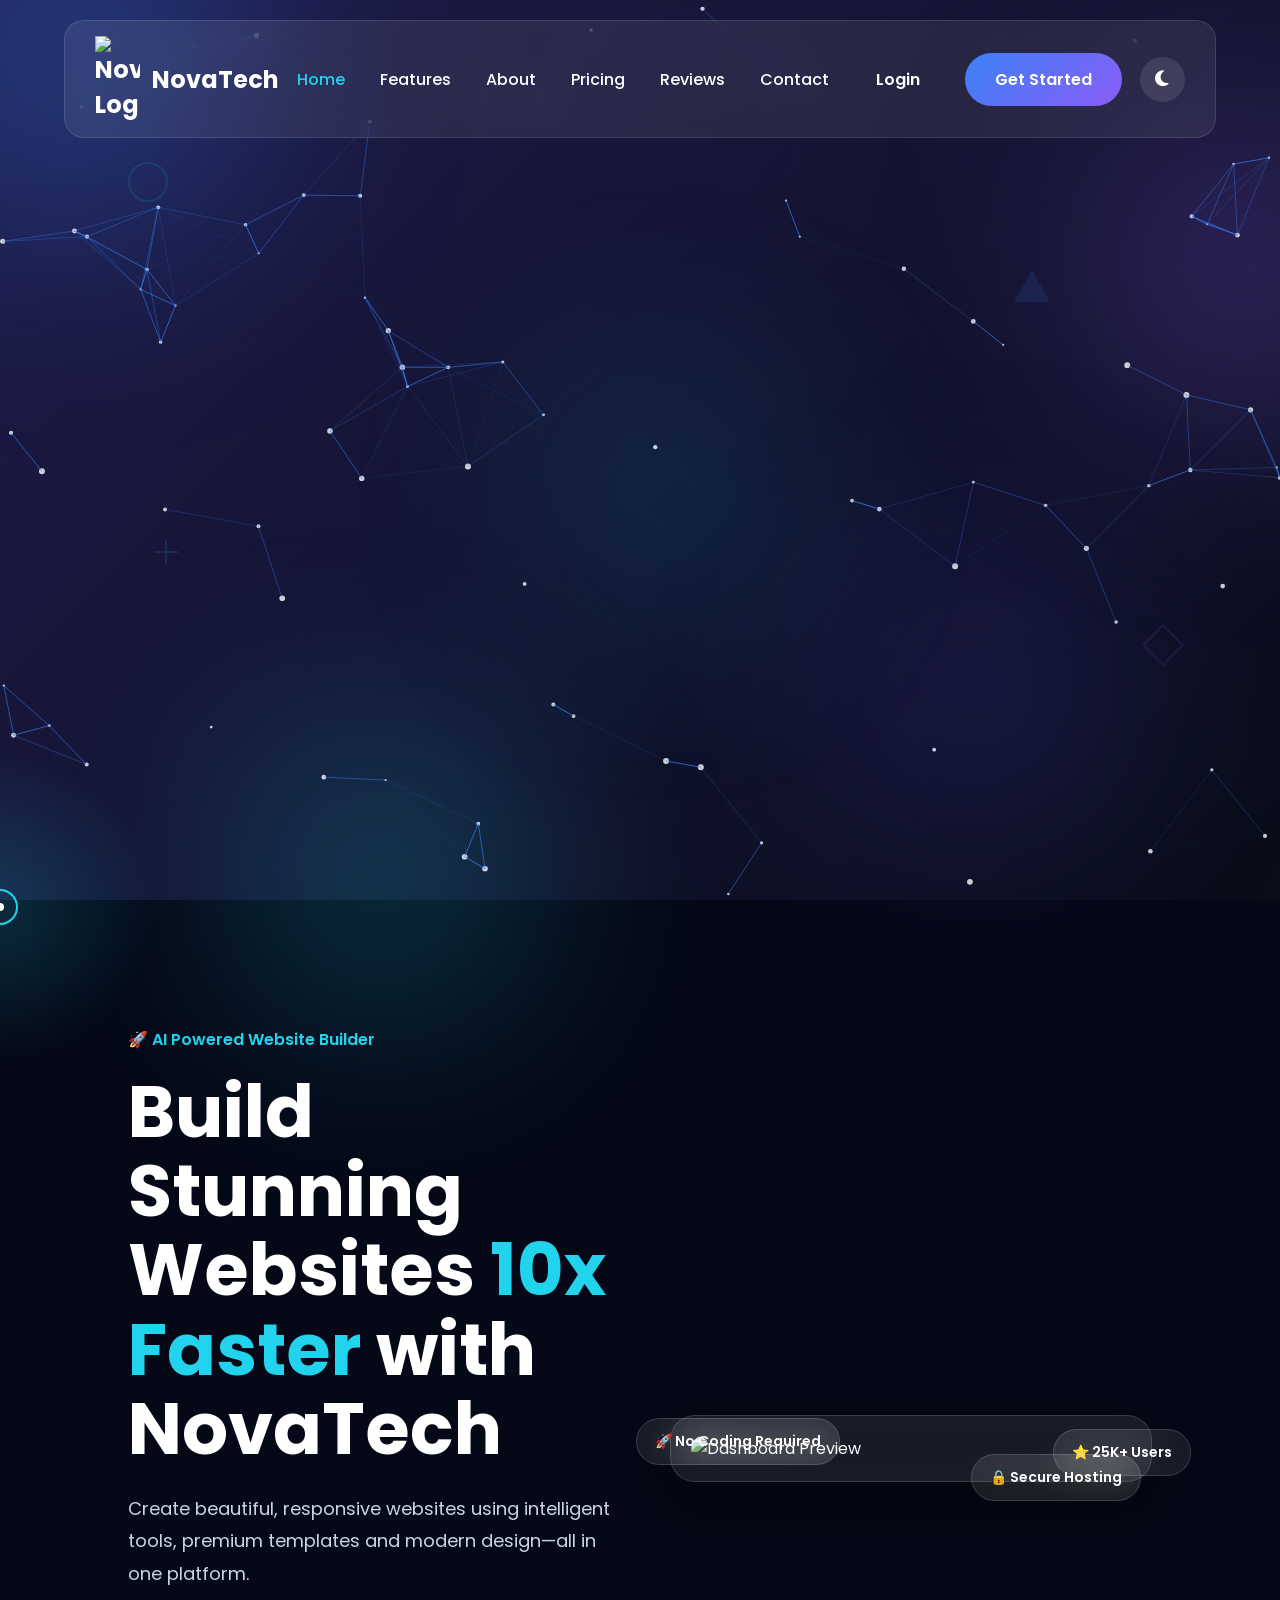
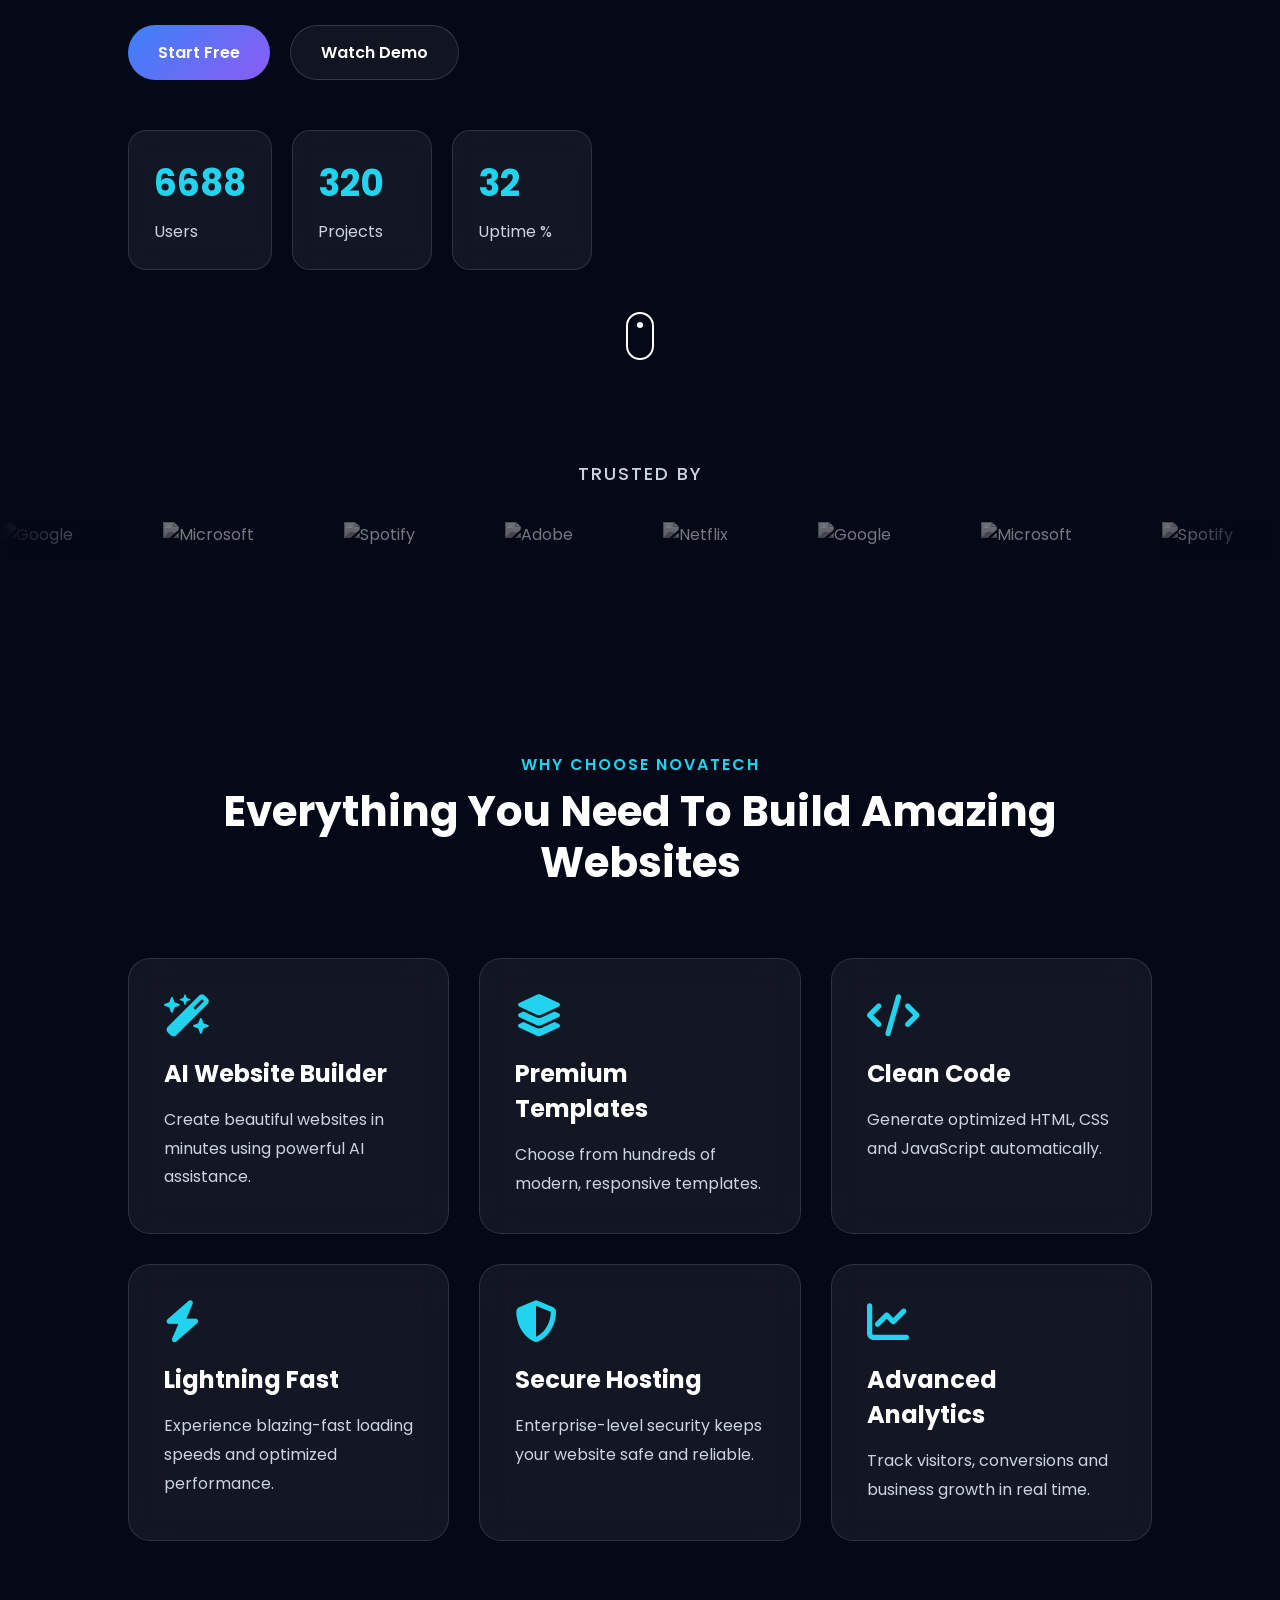
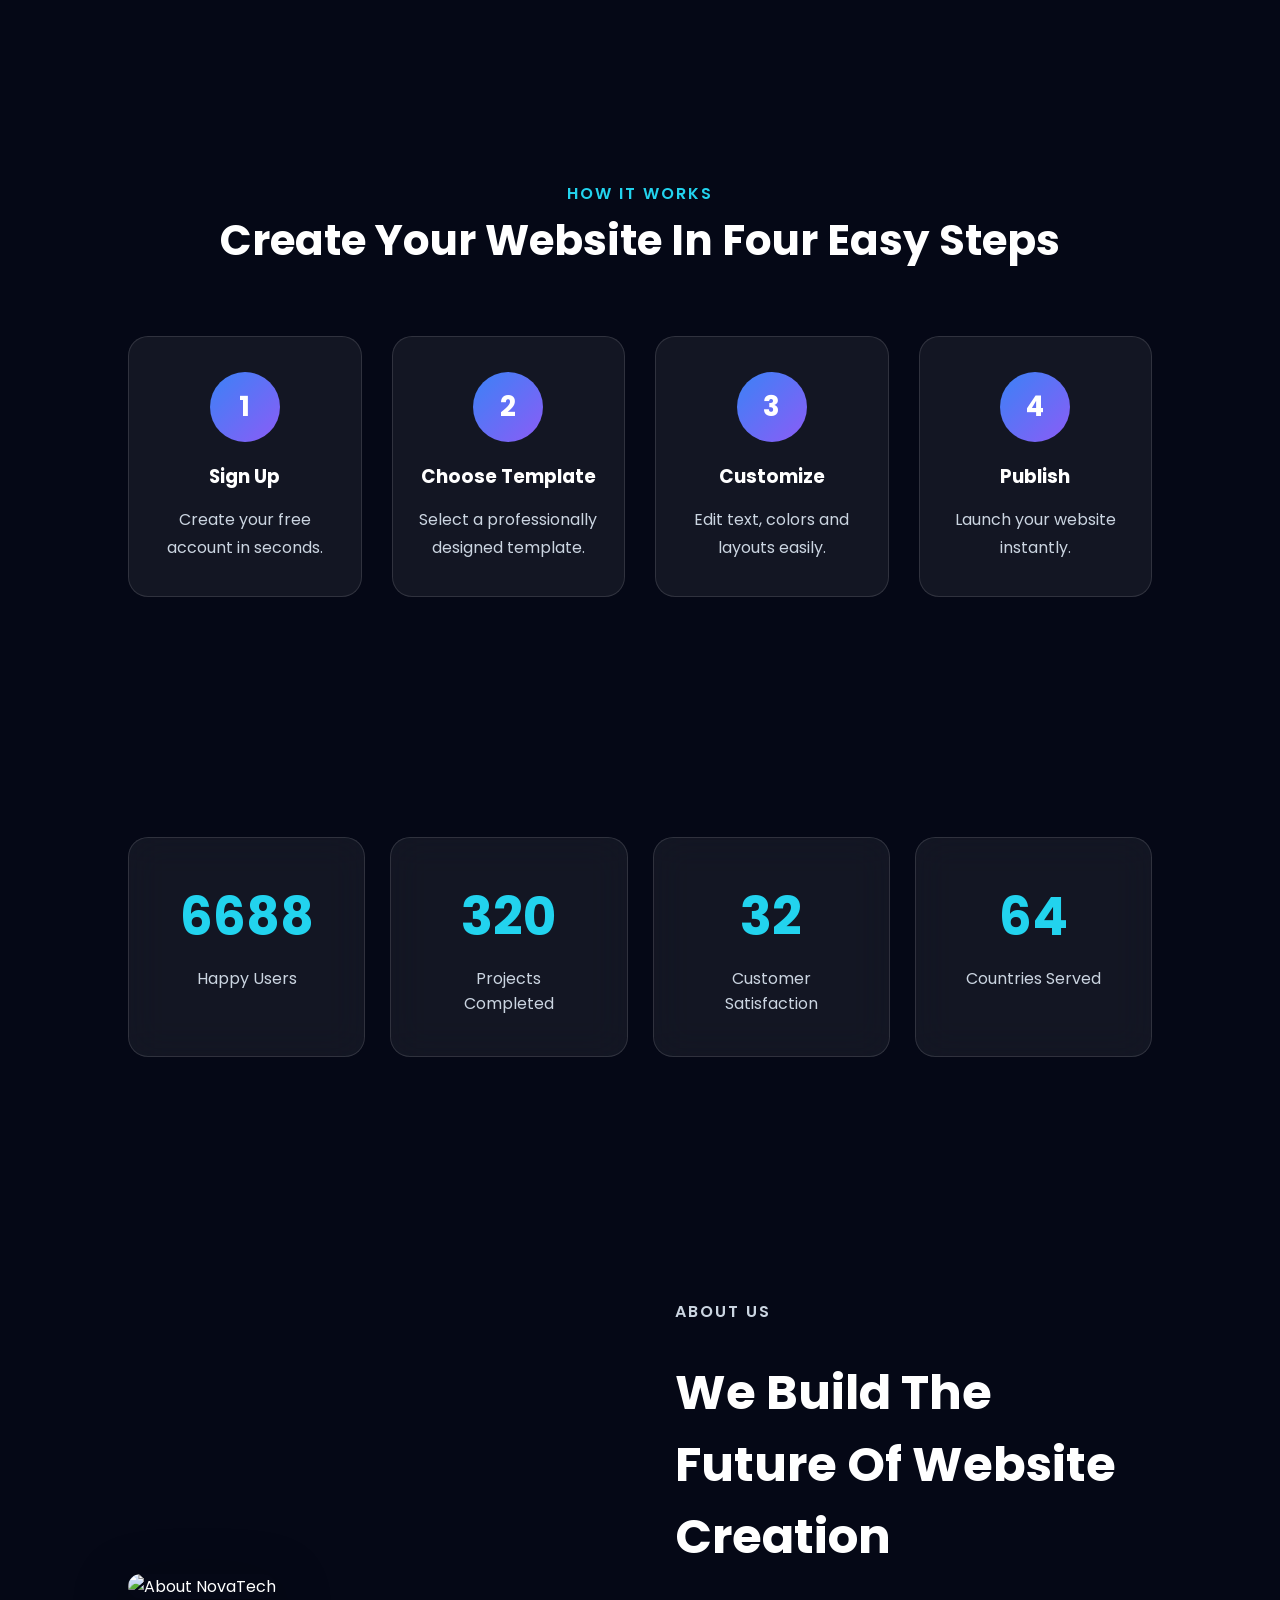
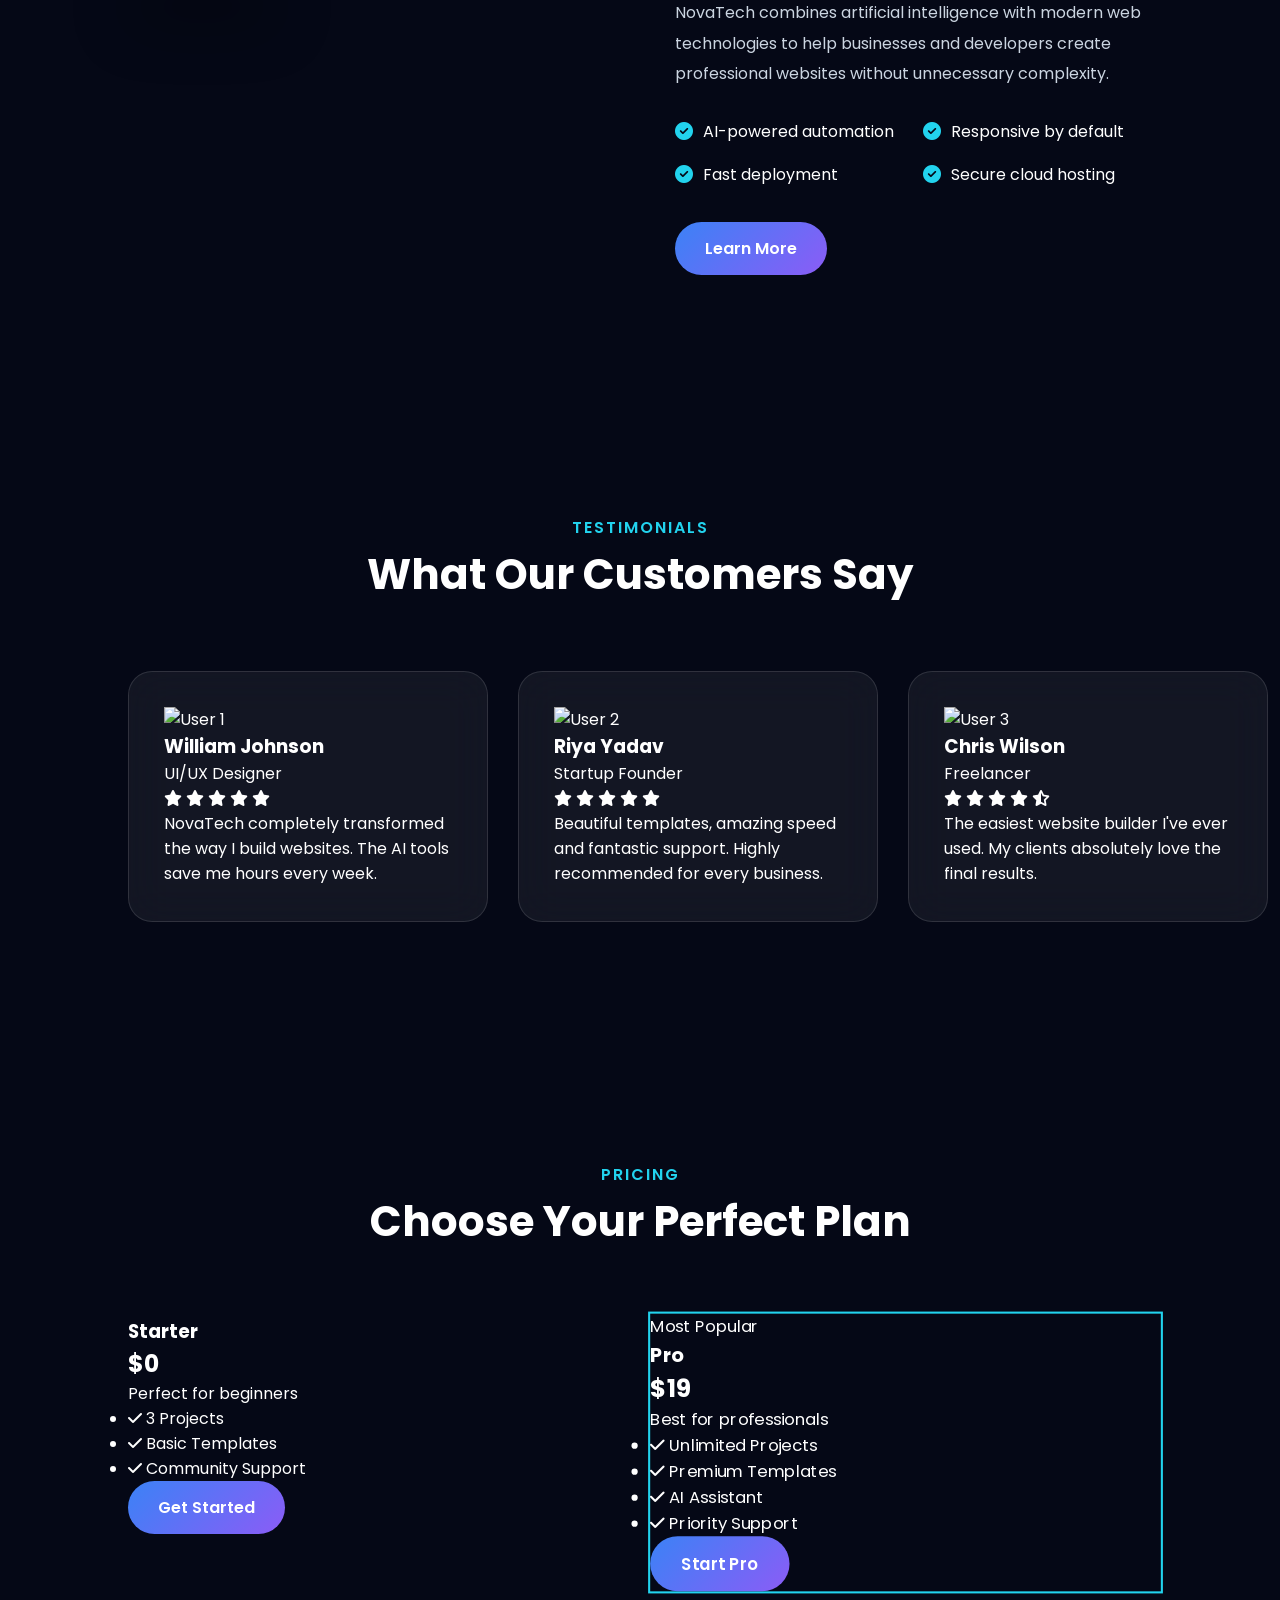
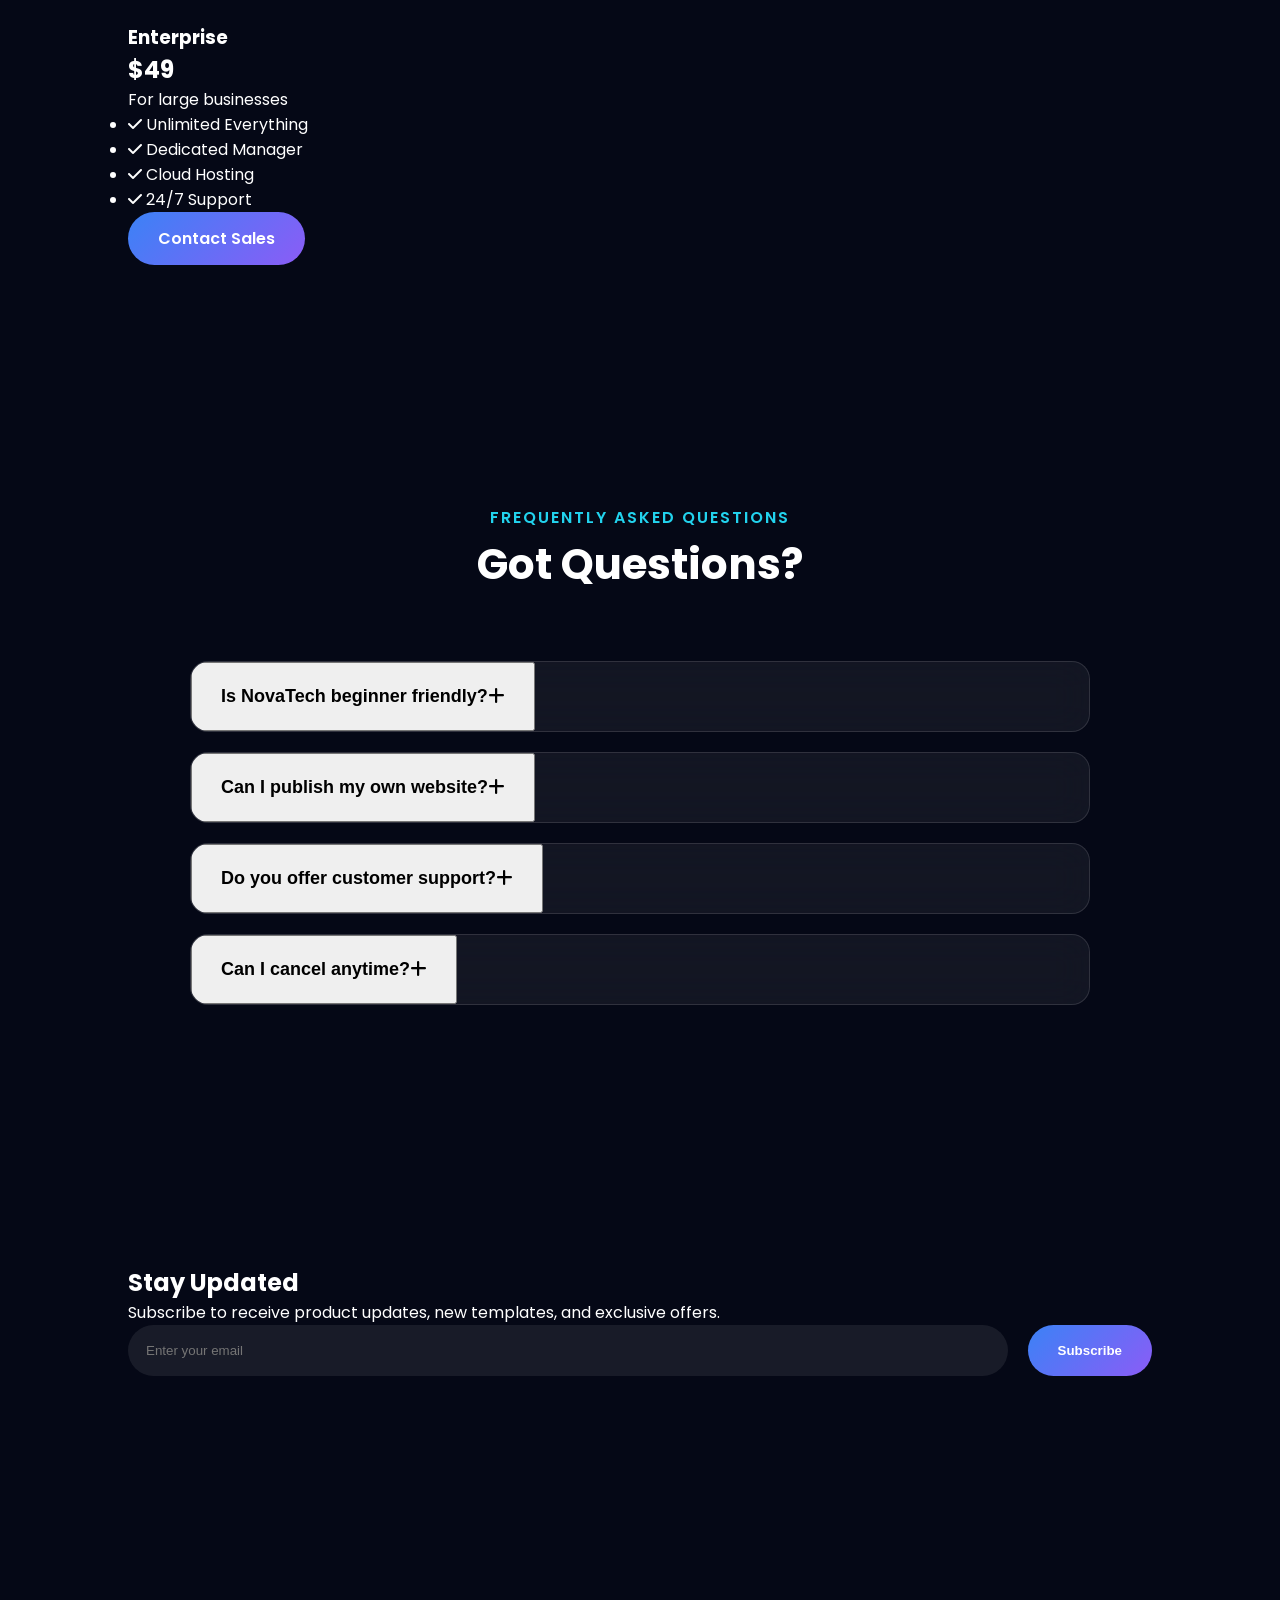
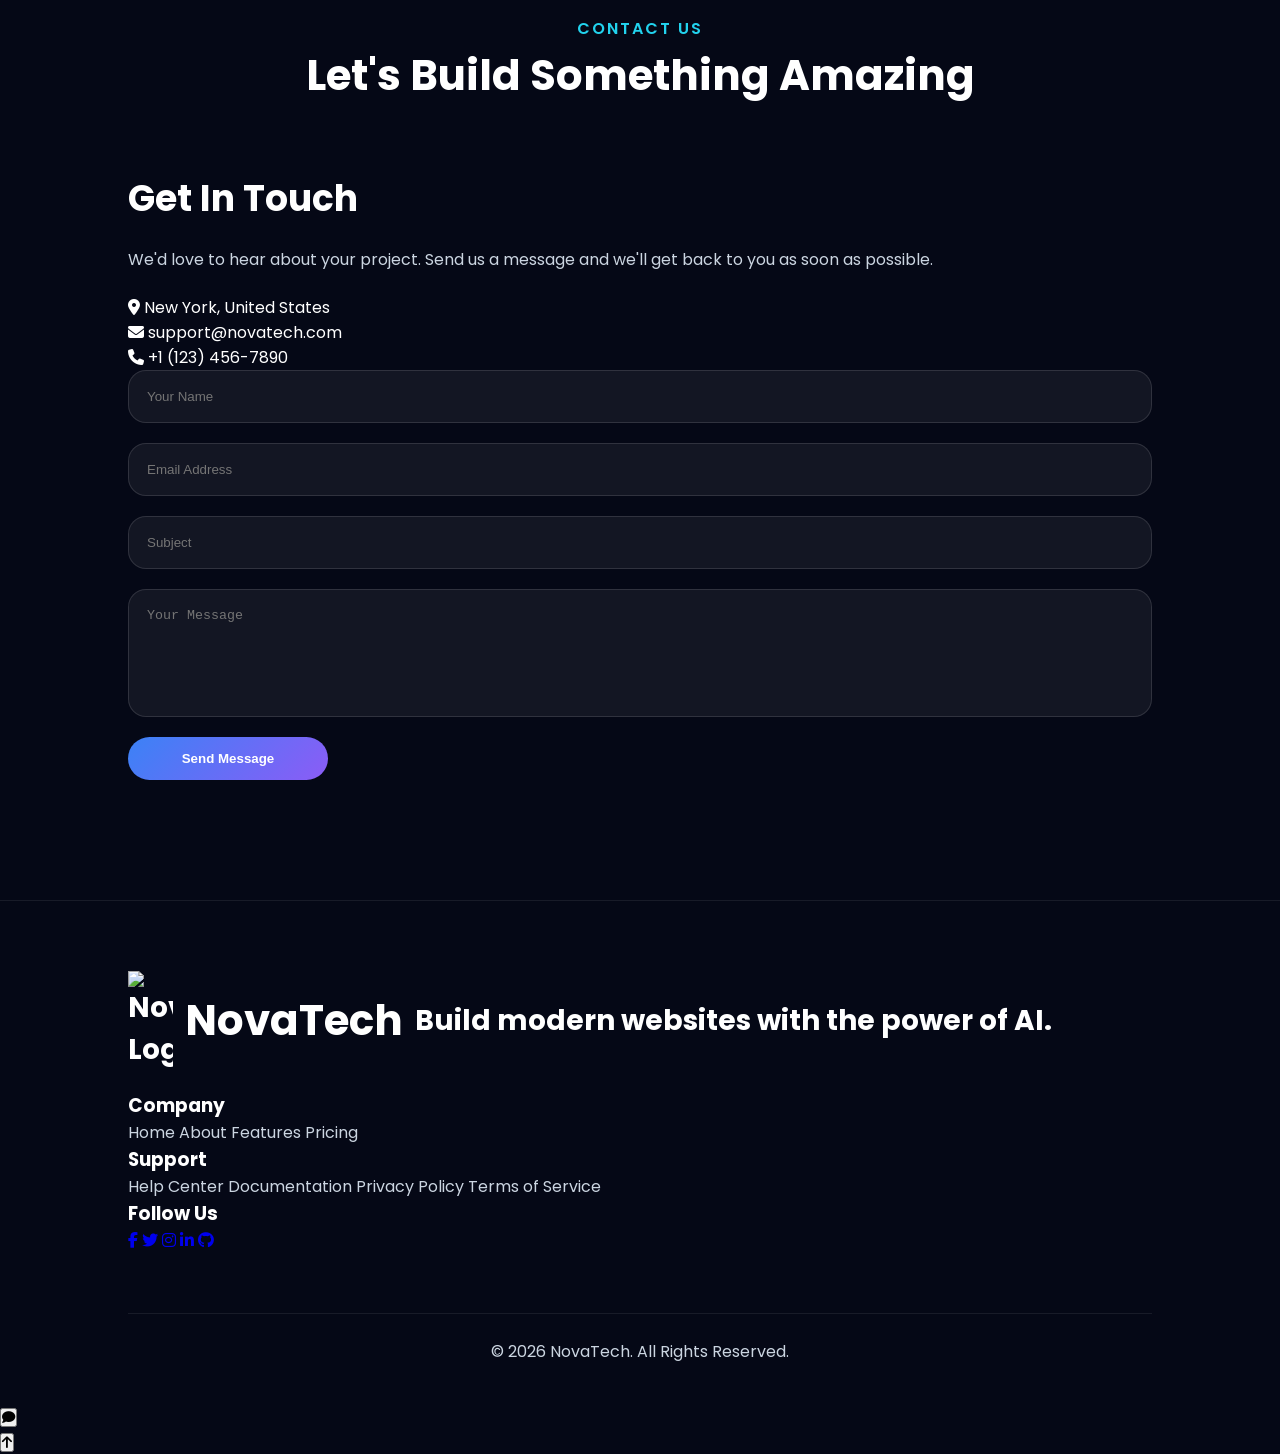
==== landing.html @ 98ddfa1b "Add files via upload" ====
<!DOCTYPE html>
<html lang="en">

<head>

    <meta charset="UTF-8">

    <meta name="viewport" content="width=device-width, initial-scale=1.0">

    <title>NovaTech | Build Websites Faster</title>

    <meta name="description"
        content="NovaTech helps developers and businesses build modern websites with AI-powered tools.">

    <!-- Favicon -->

    <link rel="icon" href="images/favicon.png">

    <!-- Google Fonts -->

    <link rel="preconnect" href="https://fonts.googleapis.com">

    <link rel="preconnect" href="https://fonts.gstatic.com" crossorigin>

    <link href="https://fonts.googleapis.com/css2?family=Poppins:wght@300;400;500;600;700;800&display=swap"
        rel="stylesheet">

    <!-- Font Awesome -->

    <link rel="stylesheet"
        href="https://cdnjs.cloudflare.com/ajax/libs/font-awesome/6.6.0/css/all.min.css">

    <!-- CSS -->

    <link rel="stylesheet" href="landing.css">

</head>

<body>


<canvas id="particles"></canvas>
   

<!-- ========================= -->
<!-- LOADING SCREEN -->
<!-- ========================= -->

<div id="loader">

    <div class="loader-logo">
        <span>N</span>
    </div>

    <h2>NovaTech</h2>

    <div class="loading-bar">

        <div class="loading-fill"></div>

    </div>

</div>

<!-- ========================= -->
<!-- CURSOR GLOW -->
<!-- ========================= -->

<div id="cursor-glow"></div>

<div id="cursor-dot"></div>

<div id="cursor-ring"></div>

<!-- ========================= -->
<!-- CURSOR RIPPLE -->
<!-- ========================= -->

<div id="ripple-container"></div>

<!-- ========================= -->
<!-- SCROLL PROGRESS -->
<!-- ========================= -->

<div id="progress-bar"></div>

<!-- ========================= -->
<!-- PARTICLE BACKGROUND -->
<!-- ========================= -->

<canvas id="particle-canvas"></canvas>
<!-- Animated Background -->

<div class="animated-gradient"></div>

<div class="blob blob1"></div>

<div class="blob blob2"></div>

<div class="blob blob3"></div>

<div class="blob blob4"></div>

<div class="blob blob5"></div>

<div class="shape circle"></div>

<div class="shape square"></div>

<div class="shape triangle"></div>

<div class="shape plus"></div>

<!-- ========================= -->
<!-- NAVBAR -->
<!-- ========================= -->

<header>

<nav class="navbar">

<div class="logo">

<img src="images/logo.png" alt="NovaTech Logo">

<span>NovaTech</span>

</div>

<ul class="nav-links">

<li><a href="#home" class="active">Home</a></li>

<li><a href="#features">Features</a></li>

<li><a href="#about">About</a></li>

<li><a href="#pricing">Pricing</a></li>

<li><a href="#testimonials">Reviews</a></li>

<li><a href="#contact">Contact</a></li>

</ul>

<div class="nav-buttons">

<a href="#" class="login-btn magnetic">

Login

</a>

<a href="#" class="primary-btn magnetic">

Get Started

</a>

</div>

<div id="hamburger">

<span></span>

<span></span>

<span></span>

</div>
<button id="theme-toggle" aria-label="Toggle Theme">

<i id="theme-icon" class="fa-solid fa-moon"></i>

</button>

</nav>

</header>

<!-- ========================= -->
<!-- HERO -->
<!-- ========================= -->

<section id="home">

<div class="hero-container">

<div class="hero-left">

<p class="hero-tag">

🚀 AI Powered Website Builder

</p>

<h1>

Build Stunning Websites

<span>10x Faster</span>

with NovaTech

</h1>

<p class="hero-description">

Create beautiful, responsive websites using intelligent tools,
premium templates and modern design—all in one platform.

</p>

<div class="hero-buttons">

<a href="#" class="primary-btn magnetic">

Start Free

</a>

<a href="#" class="secondary-btn magnetic">

Watch Demo

</a>

</div>

<div class="hero-stats">

<div class="stat-card">

<h2 class="counter" data-target="25000">0</h2>

<p>Users</p>

</div>

<div class="stat-card">

<h2 class="counter" data-target="1200">0</h2>

<p>Projects</p>

</div>

<div class="stat-card">

<h2 class="counter" data-target="99">0</h2>

<p>Uptime %</p>

</div>

</div>

</div>

<div class="hero-right">

<div class="dashboard-card">

<img src="images/dashboard.png"

alt="Dashboard Preview">

<div class="floating-badge badge2">

⭐ 25K+ Users

</div>

<div class="floating-badge badge3">

🚀 No Coding Required

</div>

<div class="floating-badge badge4">

🔒 Secure Hosting

</div>

</div>

</div>

</div>

<div class="scroll-indicator">

<span></span>

</div>

</section>

<section id="trusted">

<h3>Trusted by</h3>

<div class="logo-slider">

<div class="logo-track">

    <img src="images/google.png" alt="Google">

    <img src="images/microsoft.png" alt="Microsoft">

    <img src="images/spotify.png" alt="Spotify">

    <img src="images/adobe.png" alt="Adobe">

    <img src="images/netflix.png" alt="Netflix">

    <!-- Repeat for seamless scrolling -->

    <img src="images/google.png" alt="Google">

    <img src="images/microsoft.png" alt="Microsoft">

    <img src="images/spotify.png" alt="Spotify">

    <img src="images/adobe.png" alt="Adobe">

    <img src="images/netflix.png" alt="Netflix">

</div>

</div>

</section>

<!-- ========================= -->
<!-- FEATURES START HERE -->
<!-- (Continue in Part 2) -->
<!-- ========================= -->
 <!-- ========================= -->
<!-- FEATURES -->
<!-- ========================= -->

<section id="features">

    <div class="section-title">

        <p>Why Choose NovaTech</p>

        <h2>Everything You Need To Build Amazing Websites</h2>

    </div>

    <div class="features-grid">

        <div class="feature-card tilt-card">

            <i class="fa-solid fa-wand-magic-sparkles"></i>

            <h3>AI Website Builder</h3>

            <p>Create beautiful websites in minutes using powerful AI assistance.</p>

        </div>

        <div class="feature-card tilt-card">

            <i class="fa-solid fa-layer-group"></i>

            <h3>Premium Templates</h3>

            <p>Choose from hundreds of modern, responsive templates.</p>

        </div>

        <div class="feature-card tilt-card">

            <i class="fa-solid fa-code"></i>

            <h3>Clean Code</h3>

            <p>Generate optimized HTML, CSS and JavaScript automatically.</p>

        </div>

        <div class="feature-card tilt-card">

            <i class="fa-solid fa-bolt"></i>

            <h3>Lightning Fast</h3>

            <p>Experience blazing-fast loading speeds and optimized performance.</p>

        </div>

        <div class="feature-card tilt-card">

            <i class="fa-solid fa-shield-halved"></i>

            <h3>Secure Hosting</h3>

            <p>Enterprise-level security keeps your website safe and reliable.</p>

        </div>

        <div class="feature-card tilt-card">

            <i class="fa-solid fa-chart-line"></i>

            <h3>Advanced Analytics</h3>

            <p>Track visitors, conversions and business growth in real time.</p>

        </div>

    </div>

</section>

<section id="how-it-works">

<div class="section-title">

<p>How It Works</p>

<h2>Create Your Website In Four Easy Steps</h2>

</div>

<div class="timeline">

<div class="step">

<div class="step-icon">

1

</div>

<h3>Sign Up</h3>

<p>Create your free account in seconds.</p>

</div>

<div class="step">

<div class="step-icon">

2

</div>

<h3>Choose Template</h3>

<p>Select a professionally designed template.</p>

</div>

<div class="step">

<div class="step-icon">

3

</div>

<h3>Customize</h3>

<p>Edit text, colors and layouts easily.</p>

</div>

<div class="step">

<div class="step-icon">

4

</div>

<h3>Publish</h3>

<p>Launch your website instantly.</p>

</div>

</div>

</section>

<!-- ========================= -->
<!-- STATISTICS -->
<!-- ========================= -->

<section id="stats">

    <div class="stats-container">

        <div class="stat-box">

            <h2 class="counter" data-target="25000">0</h2>

            <p>Happy Users</p>

        </div>

        <div class="stat-box">

            <h2 class="counter" data-target="1200">0</h2>

            <p>Projects Completed</p>

        </div>

        <div class="stat-box">

            <h2 class="counter" data-target="99">0</h2>

            <p>Customer Satisfaction</p>

        </div>

        <div class="stat-box">

            <h2 class="counter" data-target="150">0</h2>

            <p>Countries Served</p>

        </div>

    </div>

</section>

<!-- ========================= -->
<!-- ABOUT -->
<!-- ========================= -->

<section id="about">

    <div class="about-container">

        <div class="about-left">

            <img src="images/about.png" alt="About NovaTech">

        </div>

        <div class="about-right">

            <p class="section-tag">

                ABOUT US

            </p>

            <h2>

                We Build The Future Of Website Creation

            </h2>

            <p>

                NovaTech combines artificial intelligence with modern web technologies
                to help businesses and developers create professional websites
                without unnecessary complexity.

            </p>

            <div class="about-list">

                <div>

                    <i class="fa-solid fa-circle-check"></i>

                    AI-powered automation

                </div>

                <div>

                    <i class="fa-solid fa-circle-check"></i>

                    Responsive by default

                </div>

                <div>

                    <i class="fa-solid fa-circle-check"></i>

                    Fast deployment

                </div>

                <div>

                    <i class="fa-solid fa-circle-check"></i>

                    Secure cloud hosting

                </div>

            </div>

            <a href="#" class="primary-btn magnetic">

                Learn More

            </a>

        </div>

    </div>

</section>

<!-- ========================= -->
<!-- TESTIMONIALS START HERE -->
<!-- Continue in Part 3 -->
<!-- ========================= -->
 <!-- ========================= -->
<!-- TESTIMONIALS -->
<!-- ========================= -->

<section id="testimonials">

    <div class="section-title">

        <p>Testimonials</p>

        <h2>What Our Customers Say</h2>

    </div>

    <div class="testimonial-slider">

        <div class="testimonial-card tilt-card">

            <img src="images/user1.jpg" alt="User 1">

            <h3>William Johnson</h3>

            <span>UI/UX Designer</span>

            <div class="stars">
                <i class="fa-solid fa-star"></i>
                <i class="fa-solid fa-star"></i>
                <i class="fa-solid fa-star"></i>
                <i class="fa-solid fa-star"></i>
                <i class="fa-solid fa-star"></i>
            </div>

            <p>
                NovaTech completely transformed the way I build websites.
                The AI tools save me hours every week.
            </p>

        </div>

        <div class="testimonial-card tilt-card">

            <img src="images/user2.jpg" alt="User 2">

            <h3>Riya Yadav</h3>

            <span>Startup Founder</span>

            <div class="stars">
                <i class="fa-solid fa-star"></i>
                <i class="fa-solid fa-star"></i>
                <i class="fa-solid fa-star"></i>
                <i class="fa-solid fa-star"></i>
                <i class="fa-solid fa-star"></i>
            </div>

            <p>
                Beautiful templates, amazing speed and fantastic support.
                Highly recommended for every business.
            </p>

        </div>

        <div class="testimonial-card tilt-card">

            <img src="images/user3.jpg" alt="User 3">

            <h3>Chris Wilson</h3>

            <span>Freelancer</span>

            <div class="stars">
                <i class="fa-solid fa-star"></i>
                <i class="fa-solid fa-star"></i>
                <i class="fa-solid fa-star"></i>
                <i class="fa-solid fa-star"></i>
                <i class="fa-solid fa-star-half-stroke"></i>
            </div>

            <p>
                The easiest website builder I've ever used.
                My clients absolutely love the final results.
            </p>

        </div>

    </div>

</section>

<!-- ========================= -->
<!-- PRICING -->
<!-- ========================= -->

<section id="pricing">

    <div class="section-title">

        <p>Pricing</p>

        <h2>Choose Your Perfect Plan</h2>

    </div>

    <div class="pricing-grid">

        <div class="pricing-card tilt-card">

            <h3>Starter</h3>

            <h2>$0</h2>

            <p>Perfect for beginners</p>

            <ul>

                <li><i class="fa-solid fa-check"></i> 3 Projects</li>

                <li><i class="fa-solid fa-check"></i> Basic Templates</li>

                <li><i class="fa-solid fa-check"></i> Community Support</li>

            </ul>

            <a href="#" class="primary-btn magnetic">

                Get Started

            </a>

        </div>

        <div class="pricing-card popular tilt-card">

            <span class="badge">

                Most Popular

            </span>

            <h3>Pro</h3>

            <h2>$19</h2>

            <p>Best for professionals</p>

            <ul>

                <li><i class="fa-solid fa-check"></i> Unlimited Projects</li>

                <li><i class="fa-solid fa-check"></i> Premium Templates</li>

                <li><i class="fa-solid fa-check"></i> AI Assistant</li>

                <li><i class="fa-solid fa-check"></i> Priority Support</li>

            </ul>

            <a href="#" class="primary-btn magnetic">

                Start Pro

            </a>

        </div>

        <div class="pricing-card tilt-card">

            <h3>Enterprise</h3>

            <h2>$49</h2>

            <p>For large businesses</p>

            <ul>

                <li><i class="fa-solid fa-check"></i> Unlimited Everything</li>

                <li><i class="fa-solid fa-check"></i> Dedicated Manager</li>

                <li><i class="fa-solid fa-check"></i> Cloud Hosting</li>

                <li><i class="fa-solid fa-check"></i> 24/7 Support</li>

            </ul>

            <a href="#" class="primary-btn magnetic">

                Contact Sales

            </a>

        </div>

    </div>

</section>

<!-- ========================= -->
<!-- FAQ -->
<!-- ========================= -->

<section id="faq">

    <div class="section-title">

        <p>Frequently Asked Questions</p>

        <h2>Got Questions?</h2>

    </div>

    <div class="faq-container">

        <div class="faq-item">

            <button class="faq-question">

                Is NovaTech beginner friendly?

                <i class="fa-solid fa-plus"></i>

            </button>

            <div class="faq-answer">

                <p>

                    Absolutely. NovaTech is designed for beginners and professionals alike.

                </p>

            </div>

        </div>

        <div class="faq-item">

            <button class="faq-question">

                Can I publish my own website?

                <i class="fa-solid fa-plus"></i>

            </button>

            <div class="faq-answer">

                <p>

                    Yes! You can publish your website using your own domain or our hosting.

                </p>

            </div>

        </div>

        <div class="faq-item">

            <button class="faq-question">

                Do you offer customer support?

                <i class="fa-solid fa-plus"></i>

            </button>

            <div class="faq-answer">

                <p>

                    Yes, we provide community support, priority support, and enterprise support.

                </p>

            </div>

        </div>

        <div class="faq-item">

            <button class="faq-question">

                Can I cancel anytime?

                <i class="fa-solid fa-plus"></i>

            </button>

            <div class="faq-answer">

                <p>

                    Yes. You can cancel your subscription whenever you want.

                </p>

            </div>

        </div>

    </div>

</section>

<!-- ========================= -->
<!-- NEWSLETTER STARTS HERE -->
<!-- Continue in Part 4 -->
<!-- ========================= -->
 <!-- ========================= -->
<!-- NEWSLETTER -->
<!-- ========================= -->

<section id="newsletter">

    <div class="newsletter-container">

        <h2>Stay Updated</h2>

        <p>

            Subscribe to receive product updates, new templates,
            and exclusive offers.

        </p>

        <form class="newsletter-form">

            <input type="email"
                   placeholder="Enter your email"
                   required>

            <button
                    type="submit"
                    class="primary-btn magnetic">

                Subscribe

            </button>

        </form>

    </div>

</section>

<!-- ========================= -->
<!-- CONTACT -->
<!-- ========================= -->

<section id="contact">

    <div class="section-title">

        <p>Contact Us</p>

        <h2>Let's Build Something Amazing</h2>

    </div>

    <div class="contact-container">

        <div class="contact-info">

            <h3>Get In Touch</h3>

            <p>

                We'd love to hear about your project.
                Send us a message and we'll get back
                to you as soon as possible.

            </p>

            <div class="info-box">

                <i class="fa-solid fa-location-dot"></i>

                <span>New York, United States</span>

            </div>

            <div class="info-box">

                <i class="fa-solid fa-envelope"></i>

                <span>support@novatech.com</span>

            </div>

            <div class="info-box">

                <i class="fa-solid fa-phone"></i>

                <span>+1 (123) 456-7890</span>

            </div>

        </div>

        <form class="contact-form">

            <input
                   type="text"
                   placeholder="Your Name"
                   required>

            <input
                   type="email"
                   placeholder="Email Address"
                   required>

            <input
                   type="text"
                   placeholder="Subject"
                   required>

            <textarea
                      rows="6"
                      placeholder="Your Message"
                      required></textarea>

            <button
                    type="submit"
                    class="primary-btn magnetic">

                Send Message

            </button>

        </form>

    </div>

</section>

<!-- ========================= -->
<!-- FOOTER -->
<!-- ========================= -->

<footer>

    <div class="footer-container">

        <div class="footer-logo">

            <img src="images/logo.png"
                 alt="NovaTech Logo">

            <h2>NovaTech</h2>

            <p>

                Build modern websites with
                the power of AI.

            </p>

        </div>

        <div class="footer-links">

            <h3>Company</h3>

            <a href="#home">Home</a>

            <a href="#about">About</a>

            <a href="#features">Features</a>

            <a href="#pricing">Pricing</a>

        </div>

        <div class="footer-links">

            <h3>Support</h3>

            <a href="#">Help Center</a>

            <a href="#">Documentation</a>

            <a href="#">Privacy Policy</a>

            <a href="#">Terms of Service</a>

        </div>

        <div class="footer-social">

            <h3>Follow Us</h3>

            <div class="social-icons">

                <a href="#"><i class="fab fa-facebook-f"></i></a>

                <a href="#"><i class="fab fa-twitter"></i></a>

                <a href="#"><i class="fab fa-instagram"></i></a>

                <a href="#"><i class="fab fa-linkedin-in"></i></a>

                <a href="#"><i class="fab fa-github"></i></a>

            </div>

        </div>

    </div>

    <div class="footer-bottom">

        © 2026 NovaTech. All Rights Reserved.

    </div>

</footer>

<div id="chat-widget">

<button id="chat-btn">

<i class="fa-solid fa-comment"></i>

</button>

<div id="chat-box">

<h3>

👋 Hi there!

</h3>

<p>

How can we help?

</p>

<button class="primary-btn">

Start Chat

</button>

</div>

</div>

<!-- ========================= -->
<!-- BACK TO TOP BUTTON -->
<!-- ========================= -->

<button id="backToTop">

    <i class="fa-solid fa-arrow-up"></i>

</button>

<!-- ========================= -->
<!-- JAVASCRIPT -->
<!-- ========================= -->

<script src="landing.js"></script>

</body>
</html>
---- landing.css ----
/* ==========================================
            GOOGLE FONT
========================================== */

@import url('https://fonts.googleapis.com/css2?family=Poppins:wght@300;400;500;600;700;800&display=swap');

/* ==========================================
            RESET
========================================== */

*{
    margin:0;
    padding:0;
    box-sizing:border-box;
}

html{
    scroll-behavior:smooth;
}

body{

    font-family:'Poppins',sans-serif;
    background:#050816;
    color:#ffffff;
    overflow-x:hidden;
    position:relative;

}

/* ==========================================
            VARIABLES
========================================== */

:root{

    --bg:#050816;
    --bg2:#0B1120;

    --primary:#3B82F6;
    --secondary:#8B5CF6;
    --cyan:#22D3EE;

    --white:#ffffff;
    --text:#CBD5E1;

    --glass:rgba(255,255,255,.08);
    --border:rgba(255,255,255,.12);

    --shadow:0 20px 60px rgba(0,0,0,.45);

    --radius:18px;

}

/* ==========================================
            CUSTOM SCROLLBAR
========================================== */

::-webkit-scrollbar{

    width:10px;

}

::-webkit-scrollbar-track{

    background:#08111d;

}

::-webkit-scrollbar-thumb{

    background:linear-gradient(
    180deg,
    #3B82F6,
    #8B5CF6
    );

    border-radius:20px;

}

::-webkit-scrollbar-thumb:hover{

    background:#22D3EE;

}

/* ==========================================
            ANIMATED BACKGROUND
========================================== */

.animated-gradient{

    position:fixed;

    inset:0;

    z-index:-5;

    background:linear-gradient(
    -45deg,
    #050816,
    #071428,
    #111827,
    #090d18,
    #1e1b4b
    );

    background-size:400% 400%;

    animation:gradientMove 18s ease infinite;

}

@keyframes gradientMove{

0%{

background-position:0% 50%;

}

50%{

background-position:100% 50%;

}

100%{

background-position:0% 50%;

}

}

/* ==========================================
            PARTICLE CANVAS
========================================== */

#particle-canvas{

    position:fixed;

    inset:0;

    width:100%;

    height:100%;

    z-index:-4;

}

/* ==========================================
            GLOWING BLOBS
========================================== */

.blob{

    position:fixed;

    border-radius:50%;

    filter:blur(120px);

    opacity:.35;

    z-index:-3;

    animation:blobFloat 18s ease-in-out infinite;

}

.blob1{

    width:350px;
    height:350px;

    background:#3B82F6;

    top:-120px;
    left:-100px;

}

.blob2{

    width:300px;
    height:300px;

    background:#8B5CF6;

    right:-120px;
    top:120px;

}

.blob3{

    width:250px;
    height:250px;

    background:#22D3EE;

    bottom:-100px;
    left:20%;

}

.blob4{

    width:220px;
    height:220px;

    background:#4F46E5;

    bottom:100px;
    right:15%;

}

.blob5{

    width:180px;
    height:180px;

    background:#06B6D4;

    top:45%;
    left:45%;

}

@keyframes blobFloat{

0%{

transform:translate(0,0);

}

25%{

transform:translate(60px,-40px);

}

50%{

transform:translate(-30px,60px);

}

75%{

transform:translate(40px,30px);

}

100%{

transform:translate(0,0);

}

}

/* ==========================================
            FLOATING SHAPES
========================================== */

.shape{

    position:fixed;

    z-index:-2;

    opacity:.12;

    animation:shapeFloat 20s linear infinite;

}

.circle{

    width:40px;
    height:40px;

    border:2px solid #22D3EE;

    border-radius:50%;

    top:18%;
    left:10%;

}

.square{

    width:30px;
    height:30px;

    border:2px solid #8B5CF6;

    top:70%;
    right:8%;

    transform:rotate(45deg);

}

.triangle{

    width:0;
    height:0;

    border-left:18px solid transparent;
    border-right:18px solid transparent;
    border-bottom:32px solid #3B82F6;

    top:30%;
    right:18%;

}

.plus{

    width:24px;
    height:24px;

    top:60%;
    left:12%;

}

.plus::before,
.plus::after{

    content:"";

    position:absolute;

    background:#22D3EE;

}

.plus::before{

    width:24px;
    height:2px;
    top:11px;

}

.plus::after{

    width:2px;
    height:24px;
    left:11px;

}

@keyframes shapeFloat{

0%{

transform:translateY(0) rotate(0deg);

}

50%{

transform:translateY(-30px) rotate(180deg);

}

100%{

transform:translateY(0) rotate(360deg);

}

}

/* ==========================================
            SECTIONS
========================================== */

section{

    width:100%;

    padding:120px 10%;

    position:relative;

}

.section-title{

    text-align:center;

    margin-bottom:70px;

}

.section-title p{

    color:var(--cyan);

    font-size:16px;

    font-weight:600;

    margin-bottom:10px;

    text-transform:uppercase;

    letter-spacing:2px;

}

.section-title h2{

    font-size:42px;

    font-weight:700;

    line-height:1.2;

}
/* ==========================================
            LOADING SCREEN
========================================== */

#loader{
    position:fixed;
    inset:0;
    background:#050816;
    display:flex;
    flex-direction:column;
    justify-content:center;
    align-items:center;
    z-index:99999;
    transition:opacity .6s ease, visibility .6s ease;
}

.loader-logo{
    width:90px;
    height:90px;
    border-radius:50%;
    background:linear-gradient(135deg,var(--primary),var(--secondary));
    display:flex;
    justify-content:center;
    align-items:center;
    font-size:40px;
    font-weight:700;
    margin-bottom:20px;
    box-shadow:0 0 40px rgba(59,130,246,.5);
}

.loading-bar{
    width:260px;
    height:8px;
    background:#1e293b;
    border-radius:20px;
    overflow:hidden;
    margin-top:20px;
}

.loading-fill{
    height:100%;
    width:0%;
    background:linear-gradient(90deg,var(--primary),var(--cyan));
}

/* ==========================================
            PROGRESS BAR
========================================== */

#progress-bar{
    position:fixed;
    top:0;
    left:0;
    height:4px;
    width:0;
    background:linear-gradient(90deg,var(--cyan),var(--secondary));
    z-index:9999;
}

/* ==========================================
            CURSOR
========================================== */

#cursor-glow{
    position:fixed;
    width:320px;
    height:320px;
    background:radial-gradient(circle,
    rgba(34,211,238,.18),
    transparent 70%);
    transform:translate(-50%,-50%);
    pointer-events:none;
    z-index:-1;
}

#cursor-dot{
    position:fixed;
    width:8px;
    height:8px;
    border-radius:50%;
    background:#fff;
    pointer-events:none;
    z-index:10000;
    transform:translate(-50%,-50%);
}

#cursor-ring{
    position:fixed;
    width:36px;
    height:36px;
    border:2px solid var(--cyan);
    border-radius:50%;
    pointer-events:none;
    transform:translate(-50%,-50%);
    transition:
        width .2s,
        height .2s,
        border-color .2s;
    z-index:9999;
}

/* ==========================================
            NAVBAR
========================================== */

header{
    position:fixed;
    width:100%;
    top:0;
    left:0;
    z-index:1000;
}

.navbar{
    width:90%;
    max-width:1400px;
    margin:20px auto;
    padding:15px 30px;
    display:flex;
    justify-content:space-between;
    align-items:center;
    background:rgba(255,255,255,.08);
    backdrop-filter:blur(18px);
    border:1px solid rgba(255,255,255,.12);
    border-radius:20px;
}

.logo{
    display:flex;
    align-items:center;
    gap:12px;
    font-size:24px;
    font-weight:700;
}

.logo img{
    width:45px;
}

.nav-links{
    display:flex;
    gap:35px;
    list-style:none;
}

.nav-links a{
    color:#fff;
    text-decoration:none;
    transition:.3s;
    font-weight:500;
}

.nav-links a:hover,
.nav-links a.active{
    color:var(--cyan);
}

.nav-buttons{
    display:flex;
    gap:15px;
    align-items:center;
}

#theme-toggle{
    width:45px;
    height:45px;
    border:none;
    border-radius:50%;
    cursor:pointer;
    background:rgba(255,255,255,.1);
    color:#fff;
    font-size:18px;
    transition:.3s;
}

#theme-toggle:hover{
    transform:rotate(180deg);
}

#hamburger{
    display:none;
    flex-direction:column;
    gap:6px;
    cursor:pointer;
}

#hamburger span{
    width:28px;
    height:3px;
    background:#fff;
    border-radius:10px;
}

/* ==========================================
            BUTTONS
========================================== */

.primary-btn,
.secondary-btn,
.login-btn{

    display:inline-flex;
    align-items:center;
    justify-content:center;
    padding:14px 30px;
    border-radius:50px;
    text-decoration:none;
    font-weight:600;
    transition:.3s;
}

.primary-btn{
    background:linear-gradient(135deg,
    var(--primary),
    var(--secondary));
    color:#fff;
}

.primary-btn:hover{
    transform:translateY(-5px);
    box-shadow:0 15px 40px rgba(59,130,246,.4);
}

.secondary-btn{
    border:1px solid rgba(255,255,255,.15);
    color:#fff;
    background:rgba(255,255,255,.05);
}

.login-btn{
    color:#fff;
}

/* ==========================================
            HERO
========================================== */

#home{
    min-height:100vh;
    display:flex;
    align-items:center;
}

.hero-container{
    width:100%;
    display:grid;
    grid-template-columns:1fr 1fr;
    gap:60px;
    align-items:center;
}

.hero-tag{
    color:var(--cyan);
    margin-bottom:20px;
    font-weight:600;
}

.hero-left h1{
    font-size:72px;
    line-height:1.1;
    margin-bottom:25px;
}

.hero-left h1 span{
    color:var(--cyan);
}

.hero-description{
    color:var(--text);
    font-size:18px;
    line-height:1.8;
    max-width:560px;
    margin-bottom:35px;
}

.hero-buttons{
    display:flex;
    gap:20px;
    margin-bottom:50px;
}

.hero-stats{
    display:flex;
    gap:20px;
}

.stat-card{
    background:rgba(255,255,255,.06);
    border:1px solid rgba(255,255,255,.12);
    backdrop-filter:blur(15px);
    padding:25px;
    border-radius:18px;
    min-width:140px;
}

.stat-card h2{
    font-size:36px;
    color:var(--cyan);
}

.stat-card p{
    margin-top:8px;
    color:var(--text);
}

/* ==========================================
            DASHBOARD
========================================== */

.dashboard-card{
    position:relative;
    background:rgba(255,255,255,.08);
    border:1px solid rgba(255,255,255,.15);
    backdrop-filter:blur(20px);
    border-radius:25px;
    padding:20px;
    box-shadow:var(--shadow);
}

.dashboard-card img{
    width:100%;
    border-radius:18px;
    display:block;
}

/* ==========================================
            FLOATING BADGES
========================================== */

.floating-badge{
    position:absolute;
    padding:12px 18px;
    border-radius:50px;
    background:rgba(255,255,255,.08);
    border:1px solid rgba(255,255,255,.15);
    backdrop-filter:blur(20px);
    font-size:14px;
    font-weight:600;
    animation:floatBadge 5s ease-in-out infinite;
}

.badge1{
    top:-20px;
    left:-20px;
}

.badge2{
    top:20%;
    right:-40px;
}

.badge3{
    bottom:25%;
    left:-35px;
}

.badge4{
    bottom:-20px;
    right:10px;
}

@keyframes floatBadge{
    0%,100%{
        transform:translateY(0);
    }
    50%{
        transform:translateY(-12px);
    }
}

/* ==========================================
            SCROLL INDICATOR
========================================== */

.scroll-indicator{
    position:absolute;
    bottom:30px;
    left:50%;
    transform:translateX(-50%);
}

.scroll-indicator span{
    display:block;
    width:28px;
    height:48px;
    border:2px solid #fff;
    border-radius:20px;
    position:relative;
}

.scroll-indicator span::before{
    content:"";
    position:absolute;
    width:6px;
    height:6px;
    border-radius:50%;
    background:#fff;
    left:50%;
    top:8px;
    transform:translateX(-50%);
    animation:scrollDown 1.8s infinite;
}

@keyframes scrollDown{
    0%{
        opacity:1;
        top:8px;
    }
    100%{
        opacity:0;
        top:28px;
    }
}
/* ==========================================
            TRUSTED BY
========================================== */

#trusted{

    padding:70px 0;

    overflow:hidden;

    text-align:center;

}

#trusted h3{

    color:var(--text);

    font-size:18px;

    margin-bottom:35px;

    font-weight:500;

    letter-spacing:2px;

    text-transform:uppercase;

}

.logo-slider{

    width:100%;

    overflow:hidden;

    position:relative;

}

.logo-slider::before,
.logo-slider::after{

    content:"";

    position:absolute;

    top:0;

    width:120px;

    height:100%;

    z-index:2;

}

.logo-slider::before{

    left:0;

    background:linear-gradient(to right,var(--bg),transparent);

}

.logo-slider::after{

    right:0;

    background:linear-gradient(to left,var(--bg),transparent);

}

.logo-track{

    display:flex;

    gap:90px;

    width:max-content;

    animation:logoSlide 20s linear infinite;

}

.logo-track img{
    height:40px;
    width:auto;
    opacity:.45;
    transition:.3s;
    filter:grayscale(100%);
}

.logo-track img:hover{
    opacity:1;
    filter:grayscale(0%);
    transform:scale(1.1);
}

@keyframes logoSlide{

    from{

        transform:translateX(0);

    }

    to{

        transform:translateX(-50%);

    }

}

/* ==========================================
            FEATURES
========================================== */

.features-grid{

    display:grid;

    grid-template-columns:repeat(auto-fit,minmax(300px,1fr));

    gap:30px;

}

.feature-card{

    background:rgba(255,255,255,.06);

    border:1px solid rgba(255,255,255,.12);

    backdrop-filter:blur(18px);

    border-radius:22px;

    padding:35px;

    transition:.35s;

    position:relative;

    overflow:hidden;

}

.feature-card:hover{

    transform:translateY(-12px);

    box-shadow:0 25px 60px rgba(0,0,0,.4);

}

.feature-card i{

    font-size:42px;

    color:var(--cyan);

    margin-bottom:20px;

}

.feature-card h3{

    font-size:24px;

    margin-bottom:15px;

}

.feature-card p{

    color:var(--text);

    line-height:1.8;

}

/* ==========================================
            HOW IT WORKS
========================================== */

#how-it-works{

    text-align:center;

}

.timeline{

    display:grid;

    grid-template-columns:repeat(4,1fr);

    gap:30px;

    margin-top:60px;

}

.step{

    background:rgba(255,255,255,.06);

    border:1px solid rgba(255,255,255,.12);

    border-radius:20px;

    padding:35px 25px;

    transition:.35s;

}

.step:hover{

    transform:translateY(-10px);

}

.step-icon{

    width:70px;

    height:70px;

    margin:auto;

    margin-bottom:20px;

    border-radius:50%;

    background:linear-gradient(135deg,var(--primary),var(--secondary));

    display:flex;

    justify-content:center;

    align-items:center;

    font-size:28px;

    font-weight:700;

}

.step h3{

    margin-bottom:15px;

}

.step p{

    color:var(--text);

    line-height:1.7;

}

/* ==========================================
            STATISTICS
========================================== */

.stats-container{

    display:grid;

    grid-template-columns:repeat(auto-fit,minmax(220px,1fr));

    gap:25px;

}

.stat-box{

    background:rgba(255,255,255,.06);

    border:1px solid rgba(255,255,255,.12);

    backdrop-filter:blur(18px);

    border-radius:20px;

    padding:40px;

    text-align:center;

    transition:.3s;

}

.stat-box:hover{

    transform:translateY(-10px);

}

.stat-box h2{

    font-size:52px;

    color:var(--cyan);

    margin-bottom:10px;

}

.stat-box p{

    color:var(--text);

}

/* ==========================================
            ABOUT
========================================== */

.about-container{

    display:grid;

    grid-template-columns:1fr 1fr;

    gap:70px;

    align-items:center;

}

.about-left img{

    width:100%;

    border-radius:25px;

    box-shadow:var(--shadow);

}

.section-tag{

    color:var(--cyan);

    font-weight:600;

    margin-bottom:18px;

    letter-spacing:2px;

}

.about-right h2{

    font-size:48px;

    margin-bottom:25px;

}

.about-right p{

    color:var(--text);

    line-height:1.9;

    margin-bottom:30px;

}

.about-list{

    display:grid;

    grid-template-columns:repeat(2,1fr);

    gap:18px;

    margin-bottom:35px;

}

.about-list div{

    display:flex;

    align-items:center;

    gap:10px;

    color:#ffffff;

}

.about-list i{

    color:var(--cyan);

    font-size:18px;

}
/* ==========================================
            TESTIMONIALS
========================================== */

#testimonials{
    position:relative;
    overflow:hidden;
}

.testimonial-slider{
    display:flex;
    gap:30px;
    animation:testimonialSlide 18s linear infinite;
    width:max-content;
}

.testimonial-slider:hover{
    animation-play-state:paused;
}

.testimonial-card{
    width:360px;
    background:rgba(255,255,255,.06);
    border:1px solid rgba(255,255,255,.12);
    backdrop-filter:blur(20px);
    border-radius:24px;
    padding:35px;
    transition:.35s;
    position:relative;
}

.testimonial-card:hover{
    transform:translateY(-12px);
    box-shadow:0 25px 60px rgba(0,0,0,.45);
}

.quote-icon{
    font-size:60px;
    color:var(--cyan);
    opacity:.25;
    line-height:1;
}

.testimonial-text{
    color:var(--text);
    line-height:1.9;
    margin:20px 0;
}

.user{
    display:flex;
    align-items:center;
    gap:15px;
}

.user img{
    width:65px;
    height:65px;
    border-radius:50%;
    object-fit:cover;
    border:3px solid rgba(255,255,255,.15);
}

.user-info h4{
    font-size:18px;
}

.user-info p{
    color:var(--text);
    font-size:14px;
}

.rating{
    margin-top:18px;
    color:#FFD54A;
    letter-spacing:2px;
}

@keyframes testimonialSlide{

    from{
        transform:translateX(0);
    }

    to{
        transform:translateX(-50%);
    }

}

/* ==========================================
            PRICING
========================================== */

.pricing-grid{

    display:grid;

    grid-template-columns:repeat(auto-fit,minmax(320px,1fr));

    gap:35px;

}

.price-card{

    position:relative;

    background:rgba(255,255,255,.06);

    border:1px solid rgba(255,255,255,.12);

    backdrop-filter:blur(18px);

    border-radius:24px;

    padding:45px 35px;

    transition:.35s;

}

.price-card:hover{

    transform:translateY(-14px);

    box-shadow:0 30px 70px rgba(0,0,0,.45);

}

.popular{

    border:2px solid var(--cyan);

    transform:scale(1.04);

}

.popular:hover{

    transform:scale(1.07);

}

.popular-badge{

    position:absolute;

    top:-16px;

    left:50%;

    transform:translateX(-50%);

    background:linear-gradient(135deg,var(--primary),var(--secondary));

    color:#fff;

    padding:8px 22px;

    border-radius:50px;

    font-size:14px;

    font-weight:600;

}

.price-card h3{

    font-size:30px;

    margin-bottom:15px;

}

.price{

    font-size:56px;

    color:var(--cyan);

    margin-bottom:25px;

    font-weight:700;

}

.price span{

    font-size:18px;

    color:var(--text);

}

.features-list{

    list-style:none;

    margin:35px 0;

}

.features-list li{

    margin:16px 0;

    color:var(--text);

    display:flex;

    align-items:center;

    gap:12px;

}

.features-list i{

    color:var(--cyan);

}

.price-card .primary-btn{

    width:100%;

    justify-content:center;

}
/* ==========================================
            FAQ
========================================== */

#faq{
    position:relative;
}

.faq-container{
    max-width:900px;
    margin:auto;
}

.faq-item{
    background:rgba(255,255,255,.06);
    border:1px solid rgba(255,255,255,.12);
    backdrop-filter:blur(18px);
    border-radius:18px;
    margin-bottom:20px;
    overflow:hidden;
    transition:.3s;
}

.faq-question{
    padding:22px 28px;
    display:flex;
    justify-content:space-between;
    align-items:center;
    cursor:pointer;
    font-size:18px;
    font-weight:600;
}

.faq-question i{
    transition:.3s;
}

.faq-answer{
    max-height:0;
    overflow:hidden;
    transition:max-height .35s ease;
}

.faq-answer p{
    padding:0 28px 22px;
    color:var(--text);
    line-height:1.8;
}

.faq-item.active .faq-answer{
    max-height:250px;
}

.faq-item.active .faq-question i{
    transform:rotate(180deg);
}

/* ==========================================
            NEWSLETTER
========================================== */

.newsletter-box{

    max-width:900px;

    margin:auto;

    padding:60px;

    border-radius:30px;

    background:rgba(255,255,255,.06);

    backdrop-filter:blur(18px);

    border:1px solid rgba(255,255,255,.12);

    text-align:center;

}

.newsletter-box h2{

    font-size:42px;

    margin-bottom:18px;

}

.newsletter-box p{

    color:var(--text);

    margin-bottom:35px;

}

.newsletter-form{

    display:flex;

    gap:20px;

}

.newsletter-form input{

    flex:1;

    padding:18px;

    border:none;

    border-radius:50px;

    background:rgba(255,255,255,.08);

    color:#fff;

    outline:none;

}

.newsletter-form button{

    border:none;

    cursor:pointer;

}

/* ==========================================
            CONTACT
========================================== */

.contact-grid{

    display:grid;

    grid-template-columns:1fr 1fr;

    gap:50px;

}

.contact-info h3{

    font-size:36px;

    margin-bottom:20px;

}

.contact-info p{

    color:var(--text);

    line-height:1.8;

    margin-bottom:20px;

}

.contact-details{

    display:flex;

    flex-direction:column;

    gap:18px;

}

.contact-details div{

    display:flex;

    align-items:center;

    gap:14px;

}

.contact-details i{

    color:var(--cyan);

    font-size:20px;

}

.contact-form{

    display:flex;

    flex-direction:column;

    gap:20px;

}

.contact-form input,
.contact-form textarea{

    background:rgba(255,255,255,.06);

    border:1px solid rgba(255,255,255,.12);

    color:#fff;

    padding:18px;

    border-radius:18px;

    outline:none;

    resize:none;

}

.contact-form button{

    width:200px;

    border:none;

    cursor:pointer;

}

/* ==========================================
            FOOTER
========================================== */

footer{

    padding:70px 10% 40px;

    border-top:1px solid rgba(255,255,255,.08);

}

.footer-grid{

    display:grid;

    grid-template-columns:2fr 1fr 1fr 1fr;

    gap:40px;

}

.footer-logo{

    display:flex;

    align-items:center;

    gap:12px;

    font-size:28px;

    font-weight:700;

    margin-bottom:20px;

}

.footer-logo img{

    width:45px;

}

.footer-about{

    color:var(--text);

    line-height:1.8;

}

.footer-links{

    list-style:none;

}

.footer-links li{

    margin:12px 0;

}

.footer-links a{

    color:var(--text);

    text-decoration:none;

    transition:.3s;

}

.footer-links a:hover{

    color:var(--cyan);

}

.footer-bottom{

    margin-top:60px;

    padding-top:25px;

    border-top:1px solid rgba(255,255,255,.08);

    text-align:center;

    color:var(--text);

}

/* ==========================================
            LIVE CHAT
========================================== */

#chat-button{

    position:fixed;

    bottom:30px;

    right:30px;

    width:65px;

    height:65px;

    border-radius:50%;

    background:linear-gradient(135deg,var(--primary),var(--secondary));

    display:flex;

    justify-content:center;

    align-items:center;

    cursor:pointer;

    box-shadow:0 15px 40px rgba(59,130,246,.4);

    z-index:999;

}

#chat-window{

    position:fixed;

    right:30px;

    bottom:110px;

    width:340px;

    background:#0B1120;

    border-radius:20px;

    overflow:hidden;

    display:none;

    border:1px solid rgba(255,255,255,.1);

}

.chat-header{

    padding:18px;

    background:linear-gradient(135deg,var(--primary),var(--secondary));

}

.chat-body{

    padding:20px;

}

.chat-body p{

    color:var(--text);

    margin-bottom:20px;

}

#chat-box{

    display:none;

}

#chat-box.show{

    display:block;

    animation:chatPop .35s ease;

}

@keyframes chatPop{

    from{

        opacity:0;

        transform:translateY(20px) scale(.9);

    }

    to{

        opacity:1;

        transform:translateY(0) scale(1);

    }

}

/* ==========================================
            RESPONSIVE
========================================== */

@media(max-width:1100px){

.hero-container,
.about-container,
.contact-grid{

grid-template-columns:1fr;

}

.timeline{

grid-template-columns:repeat(2,1fr);

}

.footer-grid{

grid-template-columns:repeat(2,1fr);

}

}

@media(max-width:768px){

.nav-links{

display:none;

}

#hamburger{

display:flex;

}

.timeline{

grid-template-columns:1fr;

}

.newsletter-form{

flex-direction:column;

}

.hero-buttons{

flex-direction:column;

}

.hero-left h1{

font-size:50px;

}

.footer-grid{

grid-template-columns:1fr;

text-align:center;

}

}

/* ==========================================
            GLOBAL ANIMATIONS
========================================== */

.fade-up{

opacity:0;

transform:translateY(60px);

transition:1s;

}

.fade-up.show{

opacity:1;

transform:translateY(0);

}

.scale{

transform:scale(.9);

opacity:0;

transition:1s;

}

.scale.show{

transform:scale(1);

opacity:1;

}

.rotate{

transform:rotate(-10deg);

opacity:0;

transition:1s;

}

.rotate.show{

opacity:1;

transform:rotate(0);

}
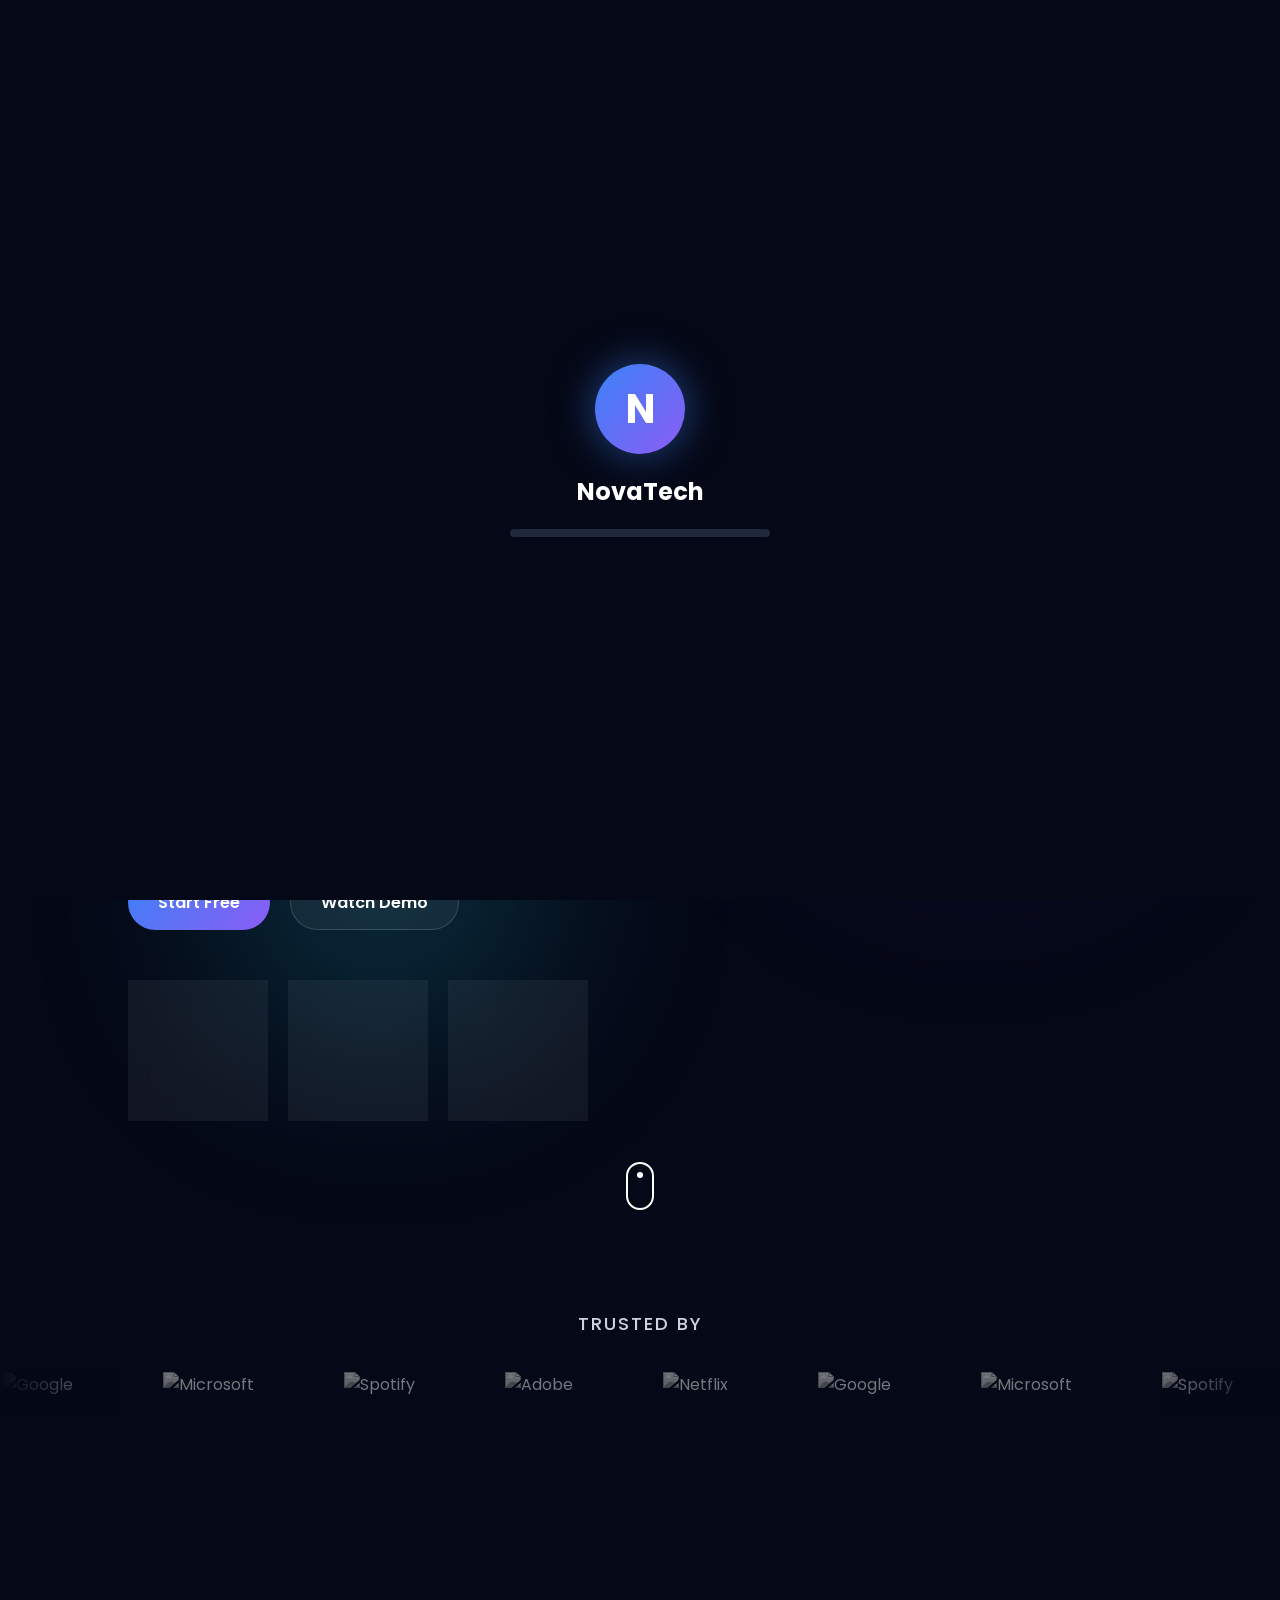
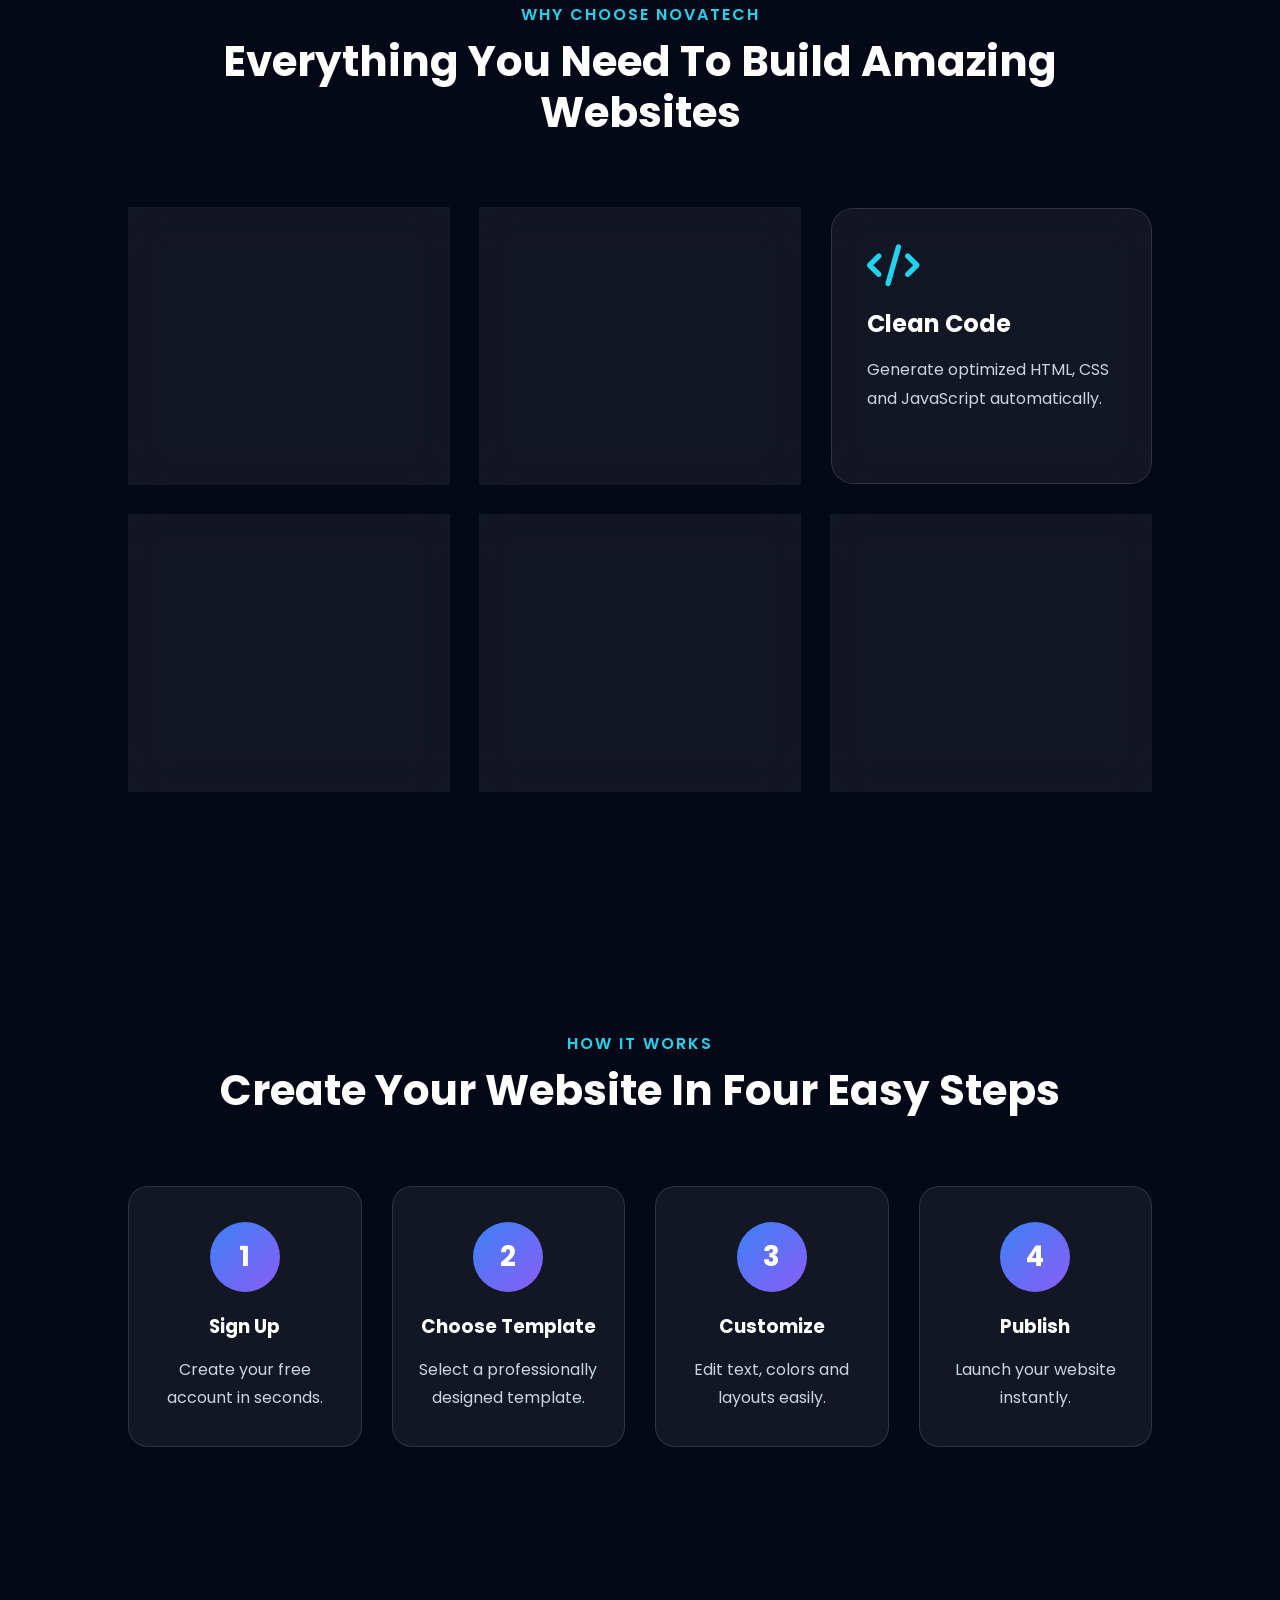
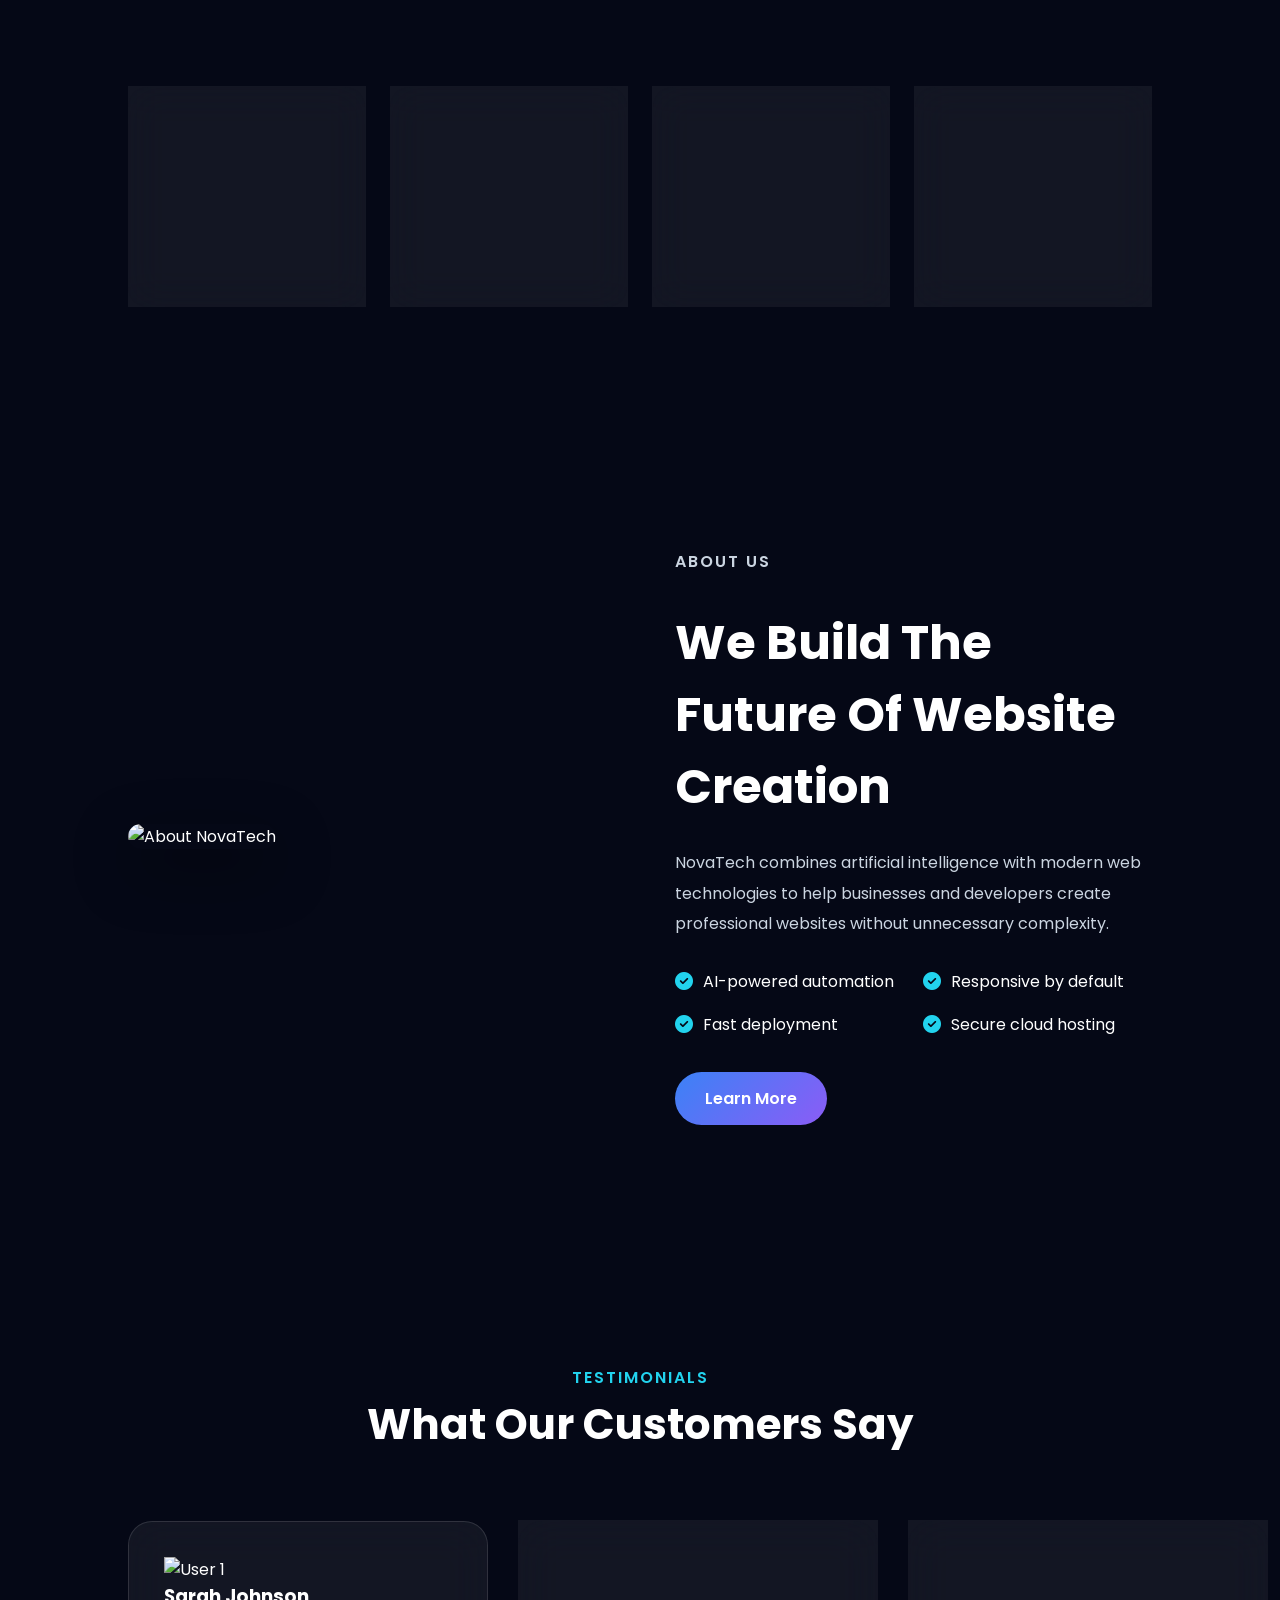
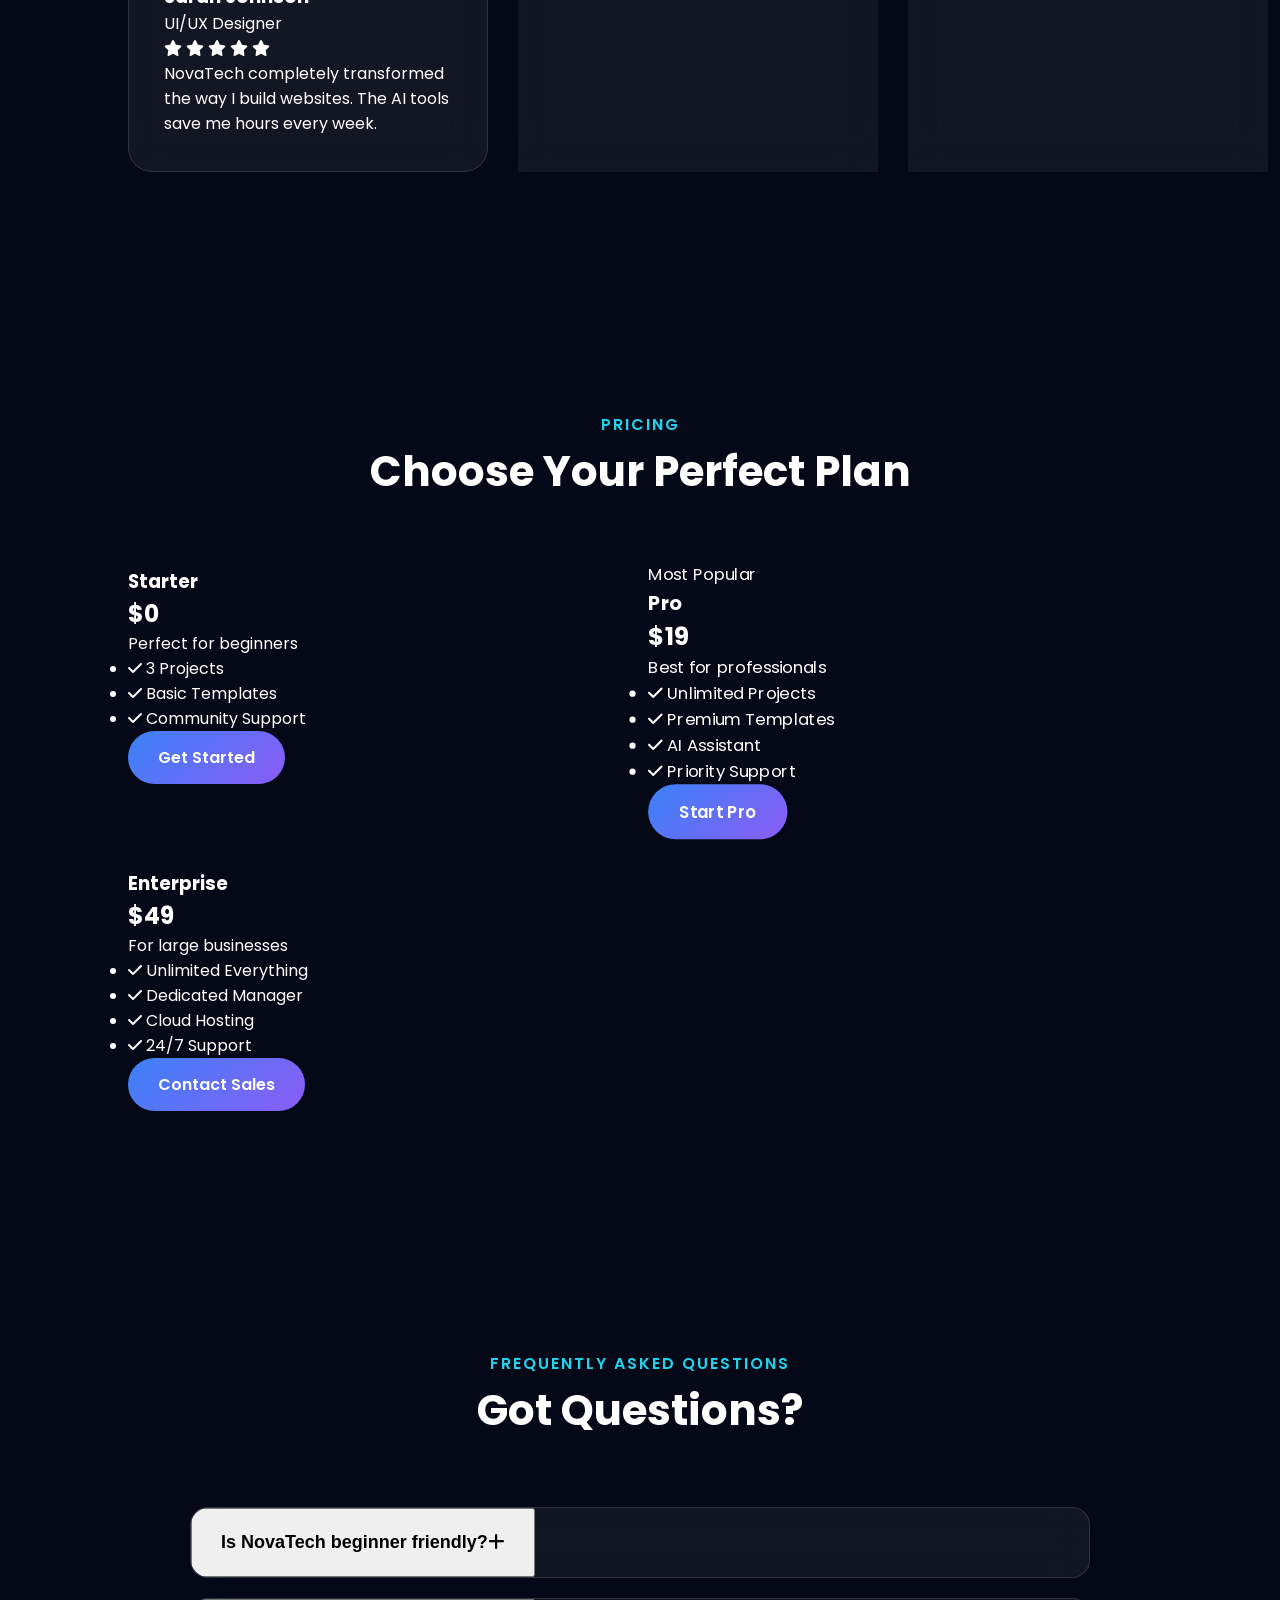
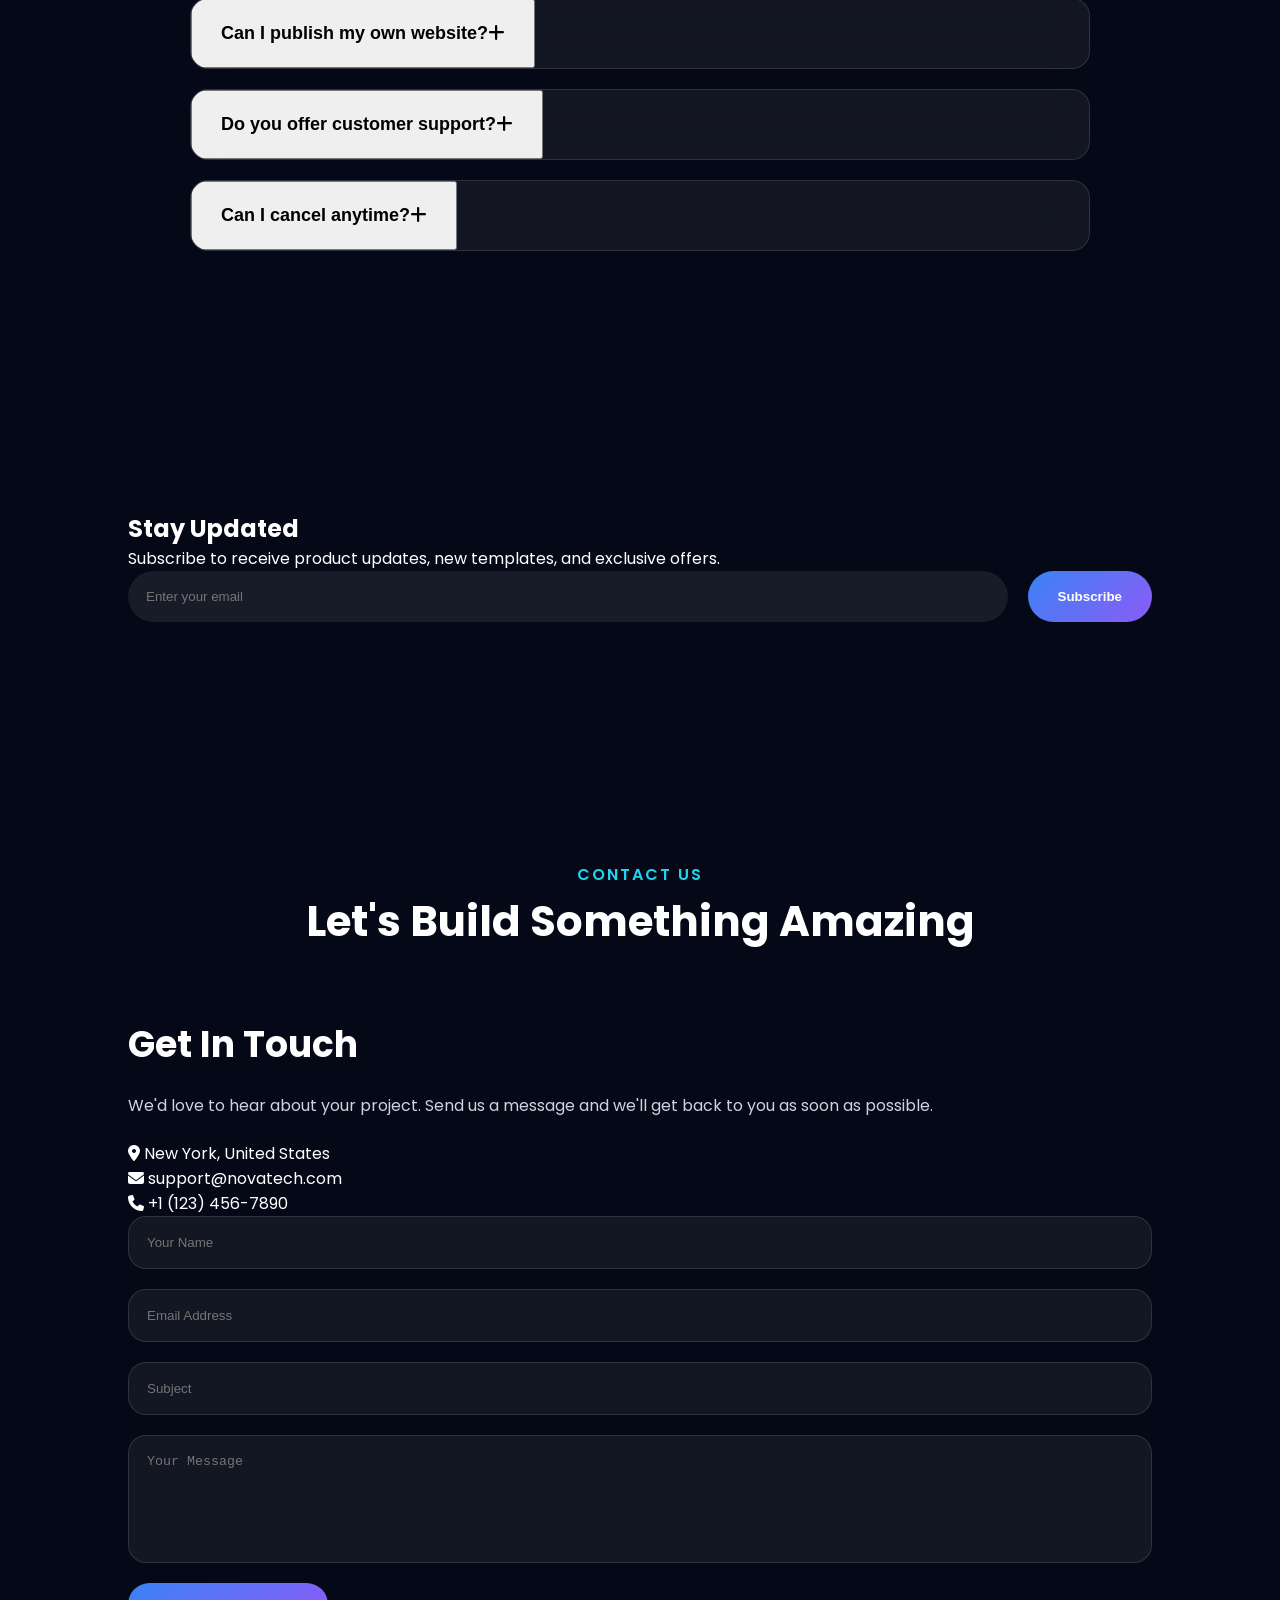
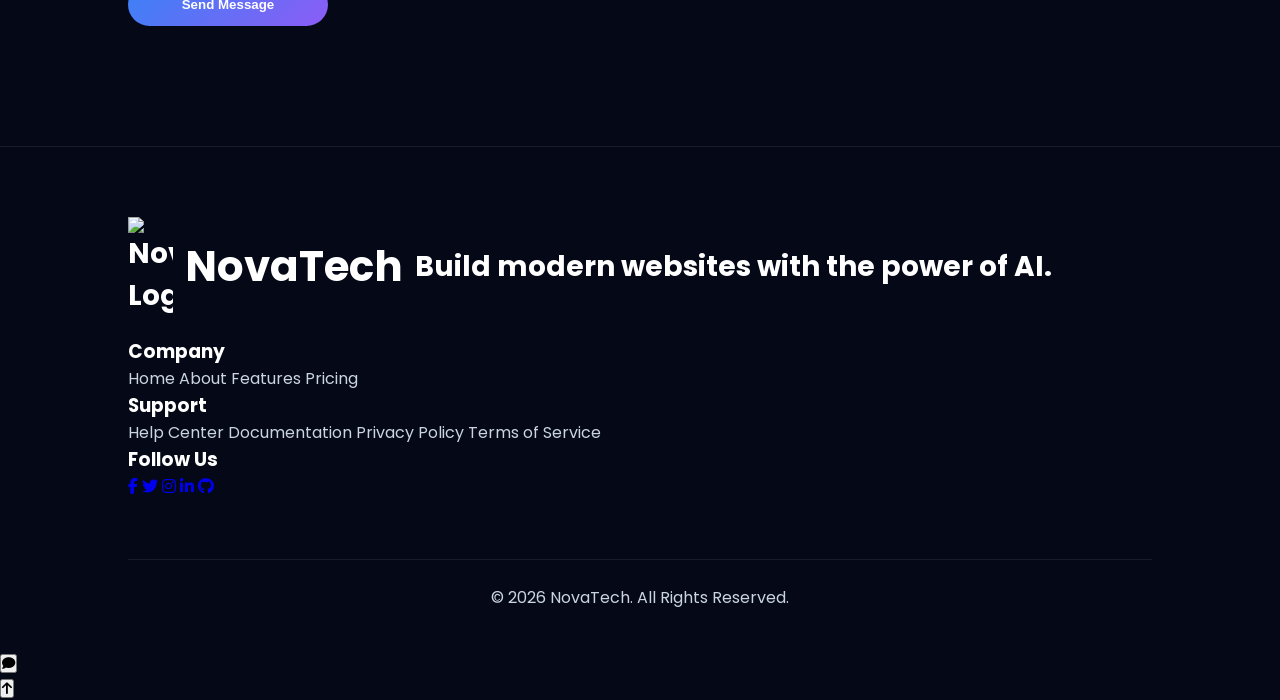
==== commit a5c1be8a: "Add files via upload" ====
--- a/landing.html
+++ b/landing.html
@@ -641,7 +641,7 @@
 
             <img src="images/user1.jpg" alt="User 1">
 
-            <h3>William Johnson</h3>
+            <h3>Sarah Johnson</h3>
 
             <span>UI/UX Designer</span>
 
@@ -664,7 +664,7 @@
 
             <img src="images/user2.jpg" alt="User 2">
 
-            <h3>Riya Yadav</h3>
+            <h3>Michael Brown</h3>
 
             <span>Startup Founder</span>
 
@@ -687,7 +687,7 @@
 
             <img src="images/user3.jpg" alt="User 3">
 
-            <h3>Chris Wilson</h3>
+            <h3>Emily Davis</h3>
 
             <span>Freelancer</span>
 
--- a/landing.css
+++ b/landing.css
@@ -1375,7 +1375,7 @@
 
 .price-card:hover{
 
-    transform:translateY(-14px);
+    transform:translate Y(-14px);
 
     box-shadow:0 30px 70px rgba(0,0,0,.45);
 
@@ -1383,7 +1383,7 @@
 
 .popular{
 
-    border:2px solid var(--cyan);
+    border:none;
 
     transform:scale(1.04);
 
